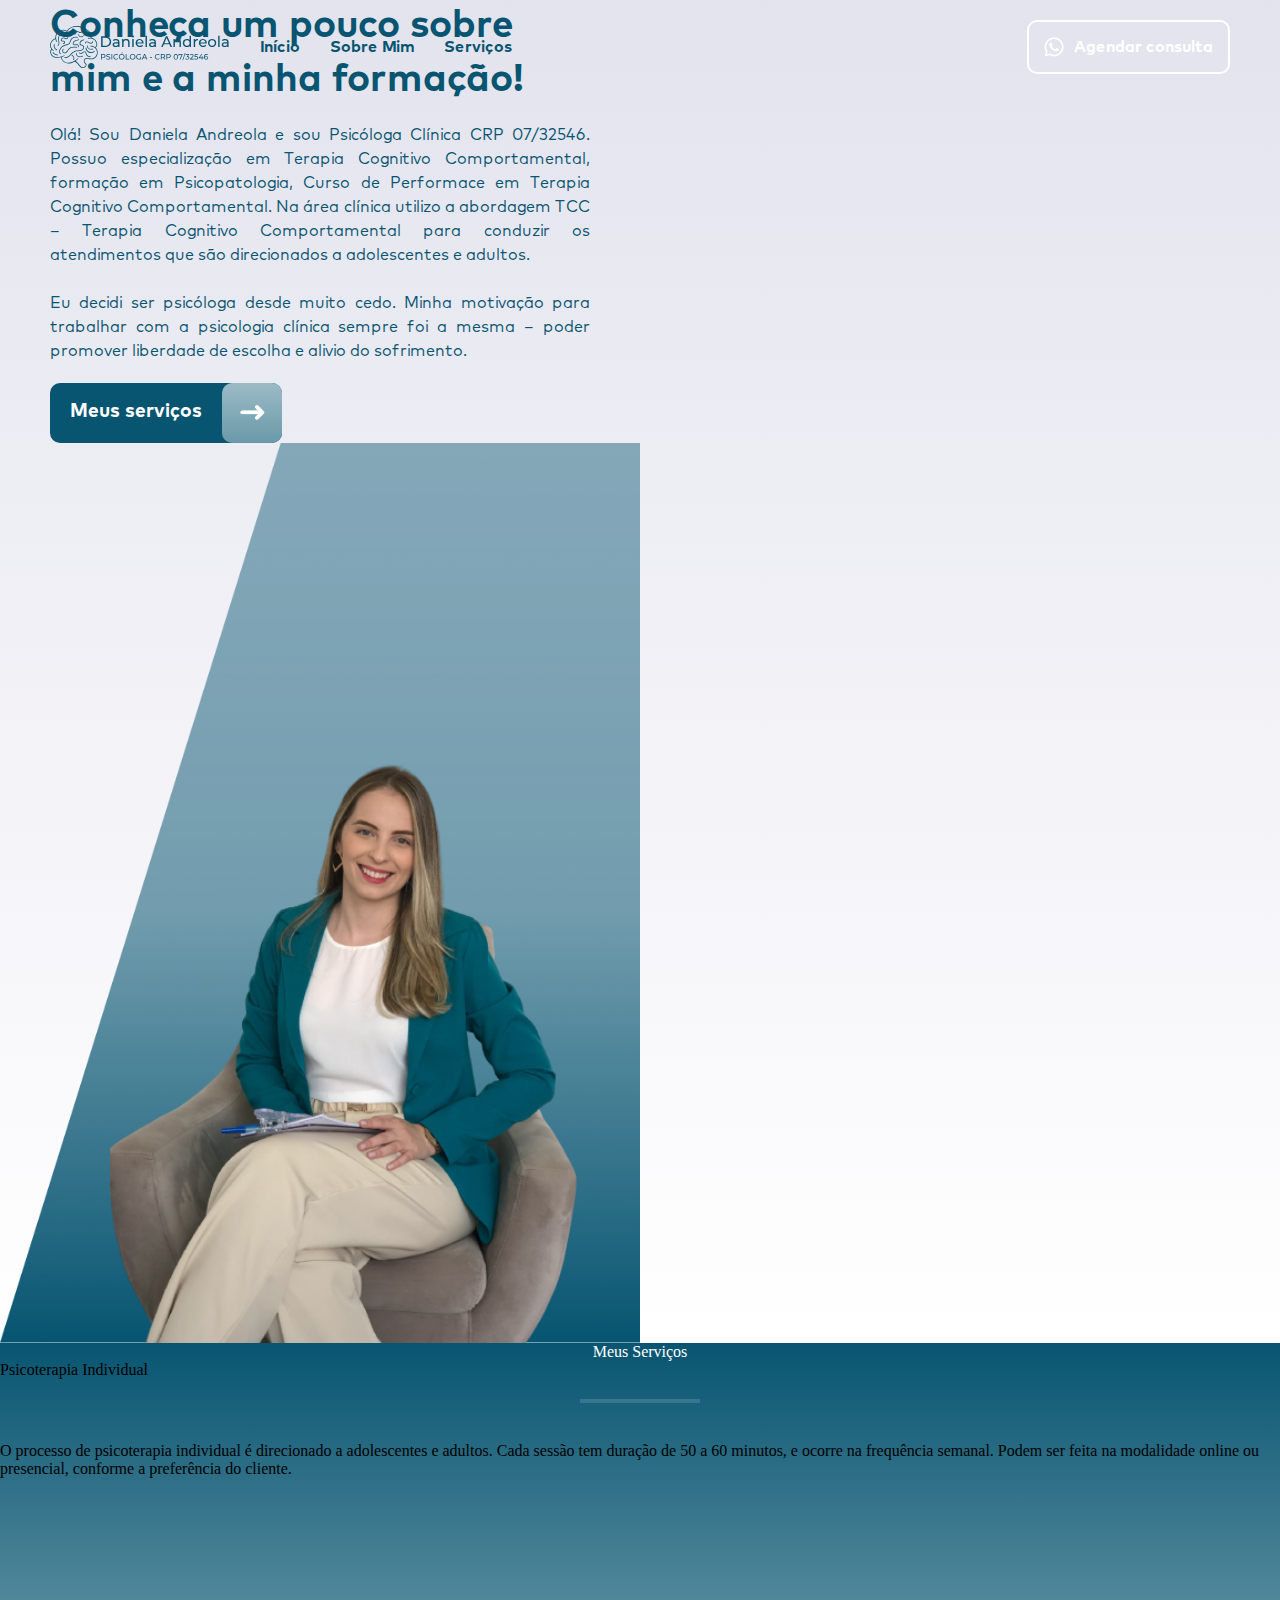
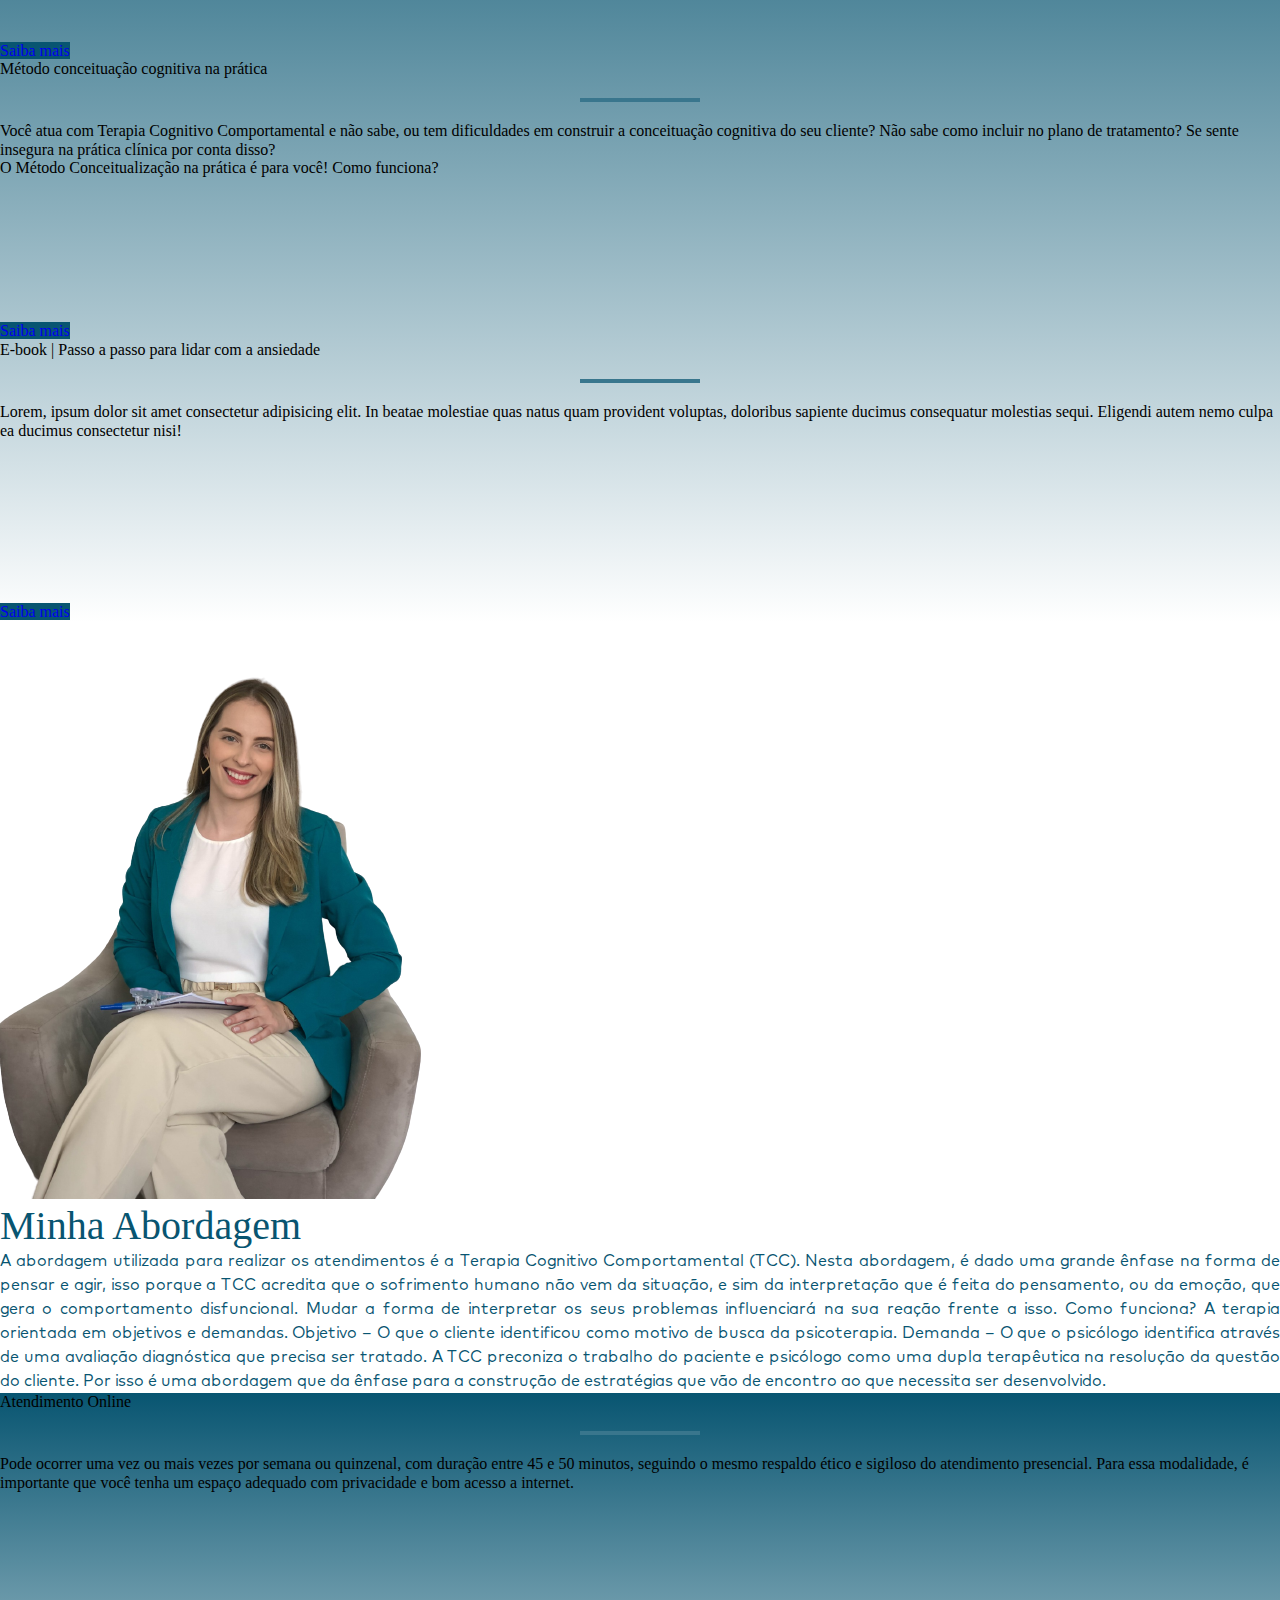
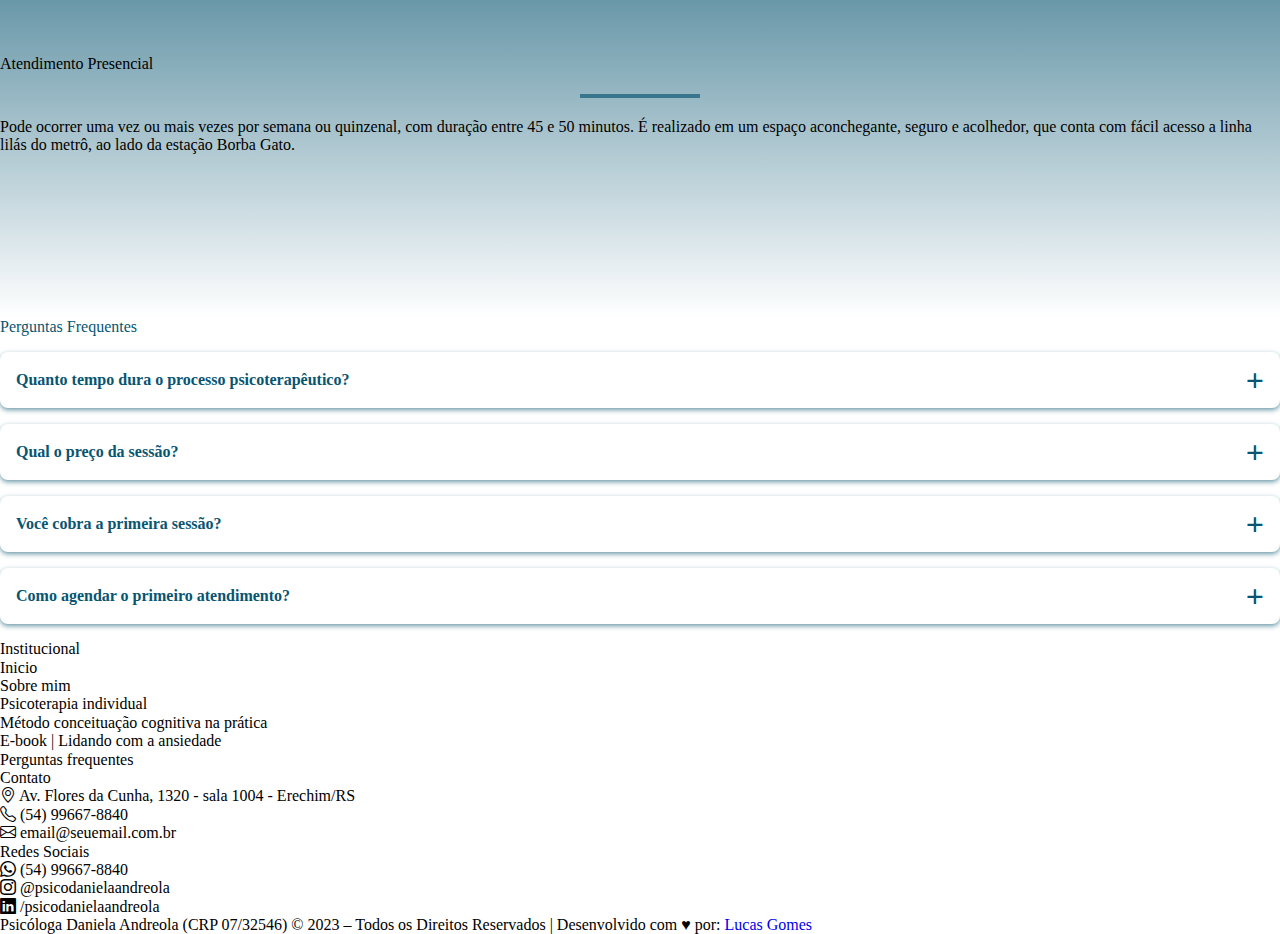
==== index.html @ 21381863 "feat: add rodape-info" ====
<!DOCTYPE html>
<html lang="pt-br">

<head>
  <meta charset="UTF-8" />
  <meta name="viewport" content="width=device-width, initial-scale=1.0" />

  <!-- Nome do seu site -->
  <title>Psicóloga | Daniela Andreola</title>
  <meta property="og:title" content="Psicóloga Daniela Andreola" />

  <!-- Descrição do seu site -->
  <meta name="description" content="Me chamo Daniela Andreola e sou Psicóloga Clínica CRP 07/32546. Tenho especialização em Terapia Cognitivo Comportamental Formação em Psicopatologia" />
  <meta itemprop="description" content="Me chamo Daniela Andreola e sou Psicóloga Clínica CRP 07/32546. Tenho especialização em Terapia Cognitivo Comportamental Formação em Psicopatologia" />
  <meta property="og:description" content="Me chamo Daniela Andreola e sou Psicóloga Clínica CRP 07/32546. Tenho especialização em Terapia Cognitivo Comportamental Formação em Psicopatologia" />

  <!-- Cor HEX do seu site -->
  <meta name="theme-color" content="#075475" />
  <meta name="msapplication-TileColor" content="#075475" />
  <meta name="msapplication-navbutton-color" content="#075475" />
  <meta name="apple-mobile-web-app-status-bar-style" content="#075475" />

  <meta name="apple-mobile-web-app-title" content="Daniela Andreola" />
  <meta name="application-name" content="Daniela Andreola" />
  <meta name="msapplication-config" content="./files/favicons/browserconfig.xml" />

  <!-- Nome do seu SITE -->
  <meta name="author" content="Daniela Andreola" />
  <meta itemprop="name" content="Daniela Andreola" />
  <meta name="article:author" content="Daniela Andreola" />
  <meta name="application-name" content="Daniela Andreola" />
  <meta property="og:site_name" content="Daniela Andreola" />
  <meta name="apple-mobile-web-app-title" content="Daniela Andreola" />

  <!-- Tamanho da imagem de compartilhamento do site -->
  <meta property="og:locale" content="pt_BR" />
  <meta property="og:image:type" content="image/png" />
  <meta property="og:image:width" content="1920" />
  <meta property="og:image:height" content="1080" />
  <meta property="og:type" content="website" />
  <meta property="og:card" content="summary_large_image" />

  <!-- URL do seu site -->
  <link rel="canonical" href="#" />
  <meta property="og:url" content="#" />

  <!-- Importação do CSS para a página ter estilo -->
  <link rel="stylesheet" href="https://cdn.jsdelivr.net/npm/bootstrap@4.1.3/dist/css/bootstrap.min.css" integrity="sha384-MCw98/SFnGE8fJT3GXwEOngsV7Zt27NXFoaoApmYm81iuXoPkFOJwJ8ERdknLPMO" crossorigin="anonymous" />
  <link href="./assets/css/index/index.css" rel="stylesheet" />

  <link rel="stylesheet" href="https://cdn.jsdelivr.net/npm/bootstrap-icons@1.10.5/font/bootstrap-icons.css">
</head>

<body>
  <div class="container-fluid">
    <!-- Cabeçalho da página -->
    <nav>
      <img src="./files/images/logo.svg" class="logo" />
      <div class="opcoes">
        <a href="#">Início</a>
        <a href="#">Sobre Mim</a>
        <a href="#">Serviços
          <ul class="submenu">
            <li>Psicoterapia Individual</li>
            <li>Método conceituação cognitiva na prática</li>
            <li>E-book | Passo a passo para lidar com a ansiedade</li>
          </ul>
        </a>

        <a class="whatsapp" id="abrirWhatsApp" href="#">
          <img src="./files/images/icone-whatsapp.png" alt="logo whatszap" />
          Agendar consulta
        </a>
      </div>
      <button class="menu" type="button">
        <span class="maior"></span>
        <span class="menor"></span>
      </button>
    </nav>

    <!-- Topo da página -->
    <header class="row">
      <div class="titulo">
        <h1>Conheça um pouco sobre mim e a minha formação!</h1>
        <p>
          Olá! Sou Daniela Andreola e sou Psicóloga Clínica CRP 07/32546.
          Possuo especialização em Terapia Cognitivo Comportamental, formação
          em Psicopatologia, Curso de Performace em Terapia Cognitivo
          Comportamental. Na área clínica utilizo a abordagem TCC – Terapia
          Cognitivo Comportamental para conduzir os atendimentos que são
          direcionados a adolescentes e adultos.
          <br />
          <br />
          Eu decidi ser psicóloga desde muito cedo. Minha motivação para
          trabalhar com a psicologia clínica sempre foi a mesma – poder
          promover liberdade de escolha e alivio do sofrimento.
        </p>
        <button>
          Meus serviços
          <span><img src="./files/images/icone-seta.png" /></span>
        </button>
      </div>
      <div class="imagem">
        <img src="./files/images/banner.png" class="daniela" />
      </div>
    </header>

    <div class="row services">
      <section class="container">
        <div>
          <h2 class="text-center title-services my-4">Meus Serviços</h2>
        </div>
        <div class="row">
          <div class="col-12 col-sm-6 col-lg-4 mb-2">
            <div class="card">
              <div class="card-body">
                <h5 class="card-title text-center">
                  Psicoterapia Individual
                </h5>
                <br />
                <p class="card-text">
                  O processo de psicoterapia individual é direcionado a
                  adolescentes e adultos. Cada sessão tem duração de 50 a 60
                  minutos, e ocorre na frequência semanal. Podem ser feita na
                  modalidade online ou presencial, conforme a preferência do
                  cliente.
                </p>
                <a href="#" class="btn btn-primary btn-service">Saiba mais</a>
              </div>
            </div>
          </div>
          <div class="col-12 col-sm-6 col-lg-4 mb-2">
            <div class="card">
              <div class="card-body">
                <h5 class="card-title text-center">
                  Método conceituação cognitiva na prática
                </h5>
                <p class="card-text">
                  Você atua com Terapia Cognitivo Comportamental e não sabe,
                  ou tem dificuldades em construir a conceituação cognitiva do
                  seu cliente? Não sabe como incluir no plano de tratamento?
                  Se sente insegura na prática clínica por conta disso? <br />
                  O Método Conceitualização na prática é para você! Como
                  funciona?
                </p>
                <a href="#" class="btn btn-primary btn-service">Saiba mais</a>
              </div>
            </div>
          </div>

          <div class="col-12 col-sm-6 col-lg-4 my-4">
            <div class="card">
              <div class="card-body">
                <h5 class="card-title text-center">
                  E-book | Passo a passo para lidar com a ansiedade
                </h5>
                <p class="card-text">
                  Lorem, ipsum dolor sit amet consectetur adipisicing elit. In
                  beatae molestiae quas natus quam provident voluptas,
                  doloribus sapiente ducimus consequatur molestias sequi.
                  Eligendi autem nemo culpa ea ducimus consectetur nisi!
                </p>
                <a href="#" class="btn btn-primary btn-service">Saiba mais</a>
              </div>
            </div>
          </div>
        </div>
      </section>
    </div>

    <div class="row bg-info abordagem">
      <section class="container">
        <div class="d-flex flex-wrap py-4">
          <div class="rounded-circle text-center bg-light col-lg-6 col-md-12 col-sm-12">
            <img style="max-width: 100%;" src="./files/images/banner.png" alt="Psicóloga Daniela Andreola">
          </div>

          <div class="col-lg-6 col-md-12 col-sm-12">
            <h2 class="title-abordagem my-4">Minha Abordagem</h2>
            <p>
              A abordagem utilizada para realizar os atendimentos é a Terapia
              Cognitivo Comportamental (TCC). Nesta abordagem, é dado uma grande
              ênfase na forma de pensar e agir, isso porque a TCC acredita que o
              sofrimento humano não vem da situação, e sim da interpretação que é
              feita do pensamento, ou da emoção, que gera o comportamento
              disfuncional. Mudar a forma de interpretar os seus problemas
              influenciará na sua reação frente a isso. Como funciona? A terapia
              orientada em objetivos e demandas. Objetivo – O que o cliente
              identificou como motivo de busca da psicoterapia. Demanda – O que o
              psicólogo identifica através de uma avaliação diagnóstica que
              precisa ser tratado. A TCC preconiza o trabalho do paciente e
              psicólogo como uma dupla terapêutica na resolução da questão do
              cliente. Por isso é uma abordagem que da ênfase para a construção de
              estratégias que vão de encontro ao que necessita ser desenvolvido.
            </p>
          </div>
        </div>
      </section>
    </div>

    <div class="row atendimento">
      <section class="container py-2">
        <div class="row">
          <div class="col-12 col-sm-6 col-lg-6 mb-2">
            <div class="card">
              <div class="card-body">
                <h5 class="card-title text-center">Atendimento Online</h5>
                <p class="card-text">
                  Pode ocorrer uma vez ou mais vezes por semana ou quinzenal,
                  com duração entre 45 e 50 minutos, seguindo o mesmo respaldo
                  ético e sigiloso do atendimento presencial. Para essa
                  modalidade, é importante que você tenha um espaço adequado
                  com privacidade e bom acesso a internet.
                </p>
              </div>
            </div>
          </div>
          <div class="col-12 col-sm-6 col-lg-6 mb-2">
            <div class="card">
              <div class="card-body">
                <h5 class="card-title text-center">Atendimento Presencial</h5>
                <p class="card-text">
                  Pode ocorrer uma vez ou mais vezes por semana ou quinzenal,
                  com duração entre 45 e 50 minutos. É realizado em um espaço
                  aconchegante, seguro e acolhedor, que conta com fácil acesso
                  a linha lilás do metrô, ao lado da estação Borba Gato.
                </p>
              </div>
            </div>
          </div>
        </div>
      </section>
    </div>

    <div class="row">
      <div class="container accordion">
        <h1 class="mb-4">Perguntas Frequentes</h1>
        <div class="accordion-item">
          <div class="accordion-item-header">
            Quanto tempo dura o processo psicoterapêutico?
          </div>
          <div class="accordion-item-body">
            <div class="accordion-item-body-content">
              Não é possível delimitar concretamente a duração da
              psicoterapia, pois depende de muitas variáveis. É importante
              visualizar esse momento enquanto uma aposta na melhora e na
              ressignificação de vivências que atualmente se apresentam
              enquanto um conflito emocional. No enquadre da Psicoterapia
              Breve, existe uma média de 12 há 15 sessões que podem ser
              estendidas para mais encontros conforme necessidade. E essa
              também pode ser direcionada para a psicoterapia convencional.
            </div>
          </div>
        </div>
        <div class="accordion-item">
          <div class="accordion-item-header">Qual o preço da sessão?</div>
          <div class="accordion-item-body">
            <div class="accordion-item-body-content">
              O preço da sessão é informado através do seu primeiro contato
              comigo. Preencha o formulário e entre em contato comigo para
              obter as informações iniciais.
            </div>
          </div>
        </div>
        <div class="accordion-item">
          <div class="accordion-item-header">
            Você cobra a primeira sessão?
          </div>
          <div class="accordion-item-body">
            <div class="accordion-item-body-content">
              Sim, pois nessa momento inicial, é importante oferecer escuta
              adequada sobre a queixa apresentada, bem como uma estratégia de
              acolhimento e continuidade do acompanhamento para o paciente. Ou
              seja, a primeira sessão é muito mais do que um momento para nos
              conhecermos, mas essencialmente para você também poder se ver
              nesse início de jornada. E tudo já começa aí!
            </div>
          </div>
        </div>
        <div class="accordion-item">
          <div class="accordion-item-header">
            Como agendar o primeiro atendimento?
          </div>
          <div class="accordion-item-body">
            <div class="accordion-item-body-content">
              Fico feliz em saber que você está tomando esse primeiro passo!
              Ele de fato não é simples, mas é fundamental para a melhoria da
              saúde mental e maior bem estar. Clique no botão “entrar em
              contato”, preencha o formulário e me envie por Whatsapp, assim
              te passarei todas as informações necessárias para o agendamento.
            </div>
          </div>
        </div>
      </div>
    </div>

    <div class="row rodape-info mt-4">
      <section class="container">
        <div class="d-flex flex-wrap py-4">
          <div class="col-lg-4">
            <h5 class="text-light">Institucional</h5>
            <ul>
              <li class="list-unstyled text-light">Inicio</li>
              <li class="list-unstyled text-light">Sobre mim</li>
              <li class="list-unstyled text-light">Psicoterapia individual</li>
              <li class="list-unstyled text-light">Método conceituação cognitiva na prática</li>
              <li class="list-unstyled text-light">E-book | Lidando com a ansiedade</li>
              <li class="list-unstyled text-light">Perguntas frequentes</li>
            </ul>
          </div>
          <div class=" col-lg-4">
            <h5 class="text-light">Contato</h5>
            <ul>
              <li class="list-unstyled text-light mb-2"><i class="bi bi-geo-alt"></i> Av. Flores da Cunha, 1320 - sala 1004 - Erechim/RS
              </li>
              <li class="list-unstyled text-light mb-2"><i class="bi bi-telephone"></i> (54) 99667-8840</li>
              <li class="list-unstyled text-light mb-2"><i class="bi bi-envelope"></i> email@seuemail.com.br</li>
            </ul>
          </div>
          <div class=" col-lg-4">
            <h5 class="text-light">Redes Sociais</h5>
            <ul>
              <li class="list-unstyled text-light mb-2"><i class="bi bi-whatsapp"></i> (54) 99667-8840</li>
              <li class="list-unstyled text-light mb-2"><i class="bi bi-instagram"></i> @psicodanielaandreola</li>
              <li class="list-unstyled text-light mb-2"><i class="bi bi-linkedin"></i> /psicodanielaandreola</li>

            </ul>
          </div>
        </div>
      </section>
    </div>

    <footer class="row footer pt-3">
      <section class="container">
        <p class="font-weight-bold text-center text-info">
          Psicóloga Daniela Andreola (CRP 07/32546) © 2023 – Todos os
          Direitos Reservados | Desenvolvido com ♥ por:
          <a class="text-info" href="htts://lucasgomess.com.br">Lucas Gomes</a>
        </p>
      </section>
    </footer>
  </div>
  <!-- Importação do JAVASCRIPT -->
  <script src="./assets/js/global/global.js"></script>
  <script src="./assets/js/faq.js"></script>
  <script src="./assets/js/whats.js"></script>
  <script src="./assets/js/index/nav.js"></script>
  <script src="https://code.jquery.com/jquery-3.3.1.slim.min.js" integrity="sha384-q8i/X+965DzO0rT7abK41JStQIAqVgRVzpbzo5smXKp4YfRvH+8abtTE1Pi6jizo" crossorigin="anonymous"></script>
  <script src="https://cdn.jsdelivr.net/npm/popper.js@1.14.3/dist/umd/popper.min.js" integrity="sha384-ZMP7rVo3mIykV+2+9J3UJ46jBk0WLaUAdn689aCwoqbBJiSnjAK/l8WvCWPIPm49" crossorigin="anonymous"></script>
  <script src="https://cdn.jsdelivr.net/npm/bootstrap@4.1.3/dist/js/bootstrap.min.js" integrity="sha384-ChfqqxuZUCnJSK3+MXmPNIyE6ZbWh2IMqE241rYiqJxyMiZ6OW/JmZQ5stwEULTy" crossorigin="anonymous"></script>
</body>

</html>
---- assets/css/index/index.css ----
/* index */

@import "../global/global.css";

/* Partials */

@import "./partials/nav.css";
@import "./partials/header.css";
@import "./partials/services.css";
@import "./partials/abordagem.css";
@import "./partials/atendimento.css";
@import "./partials/faq.css";
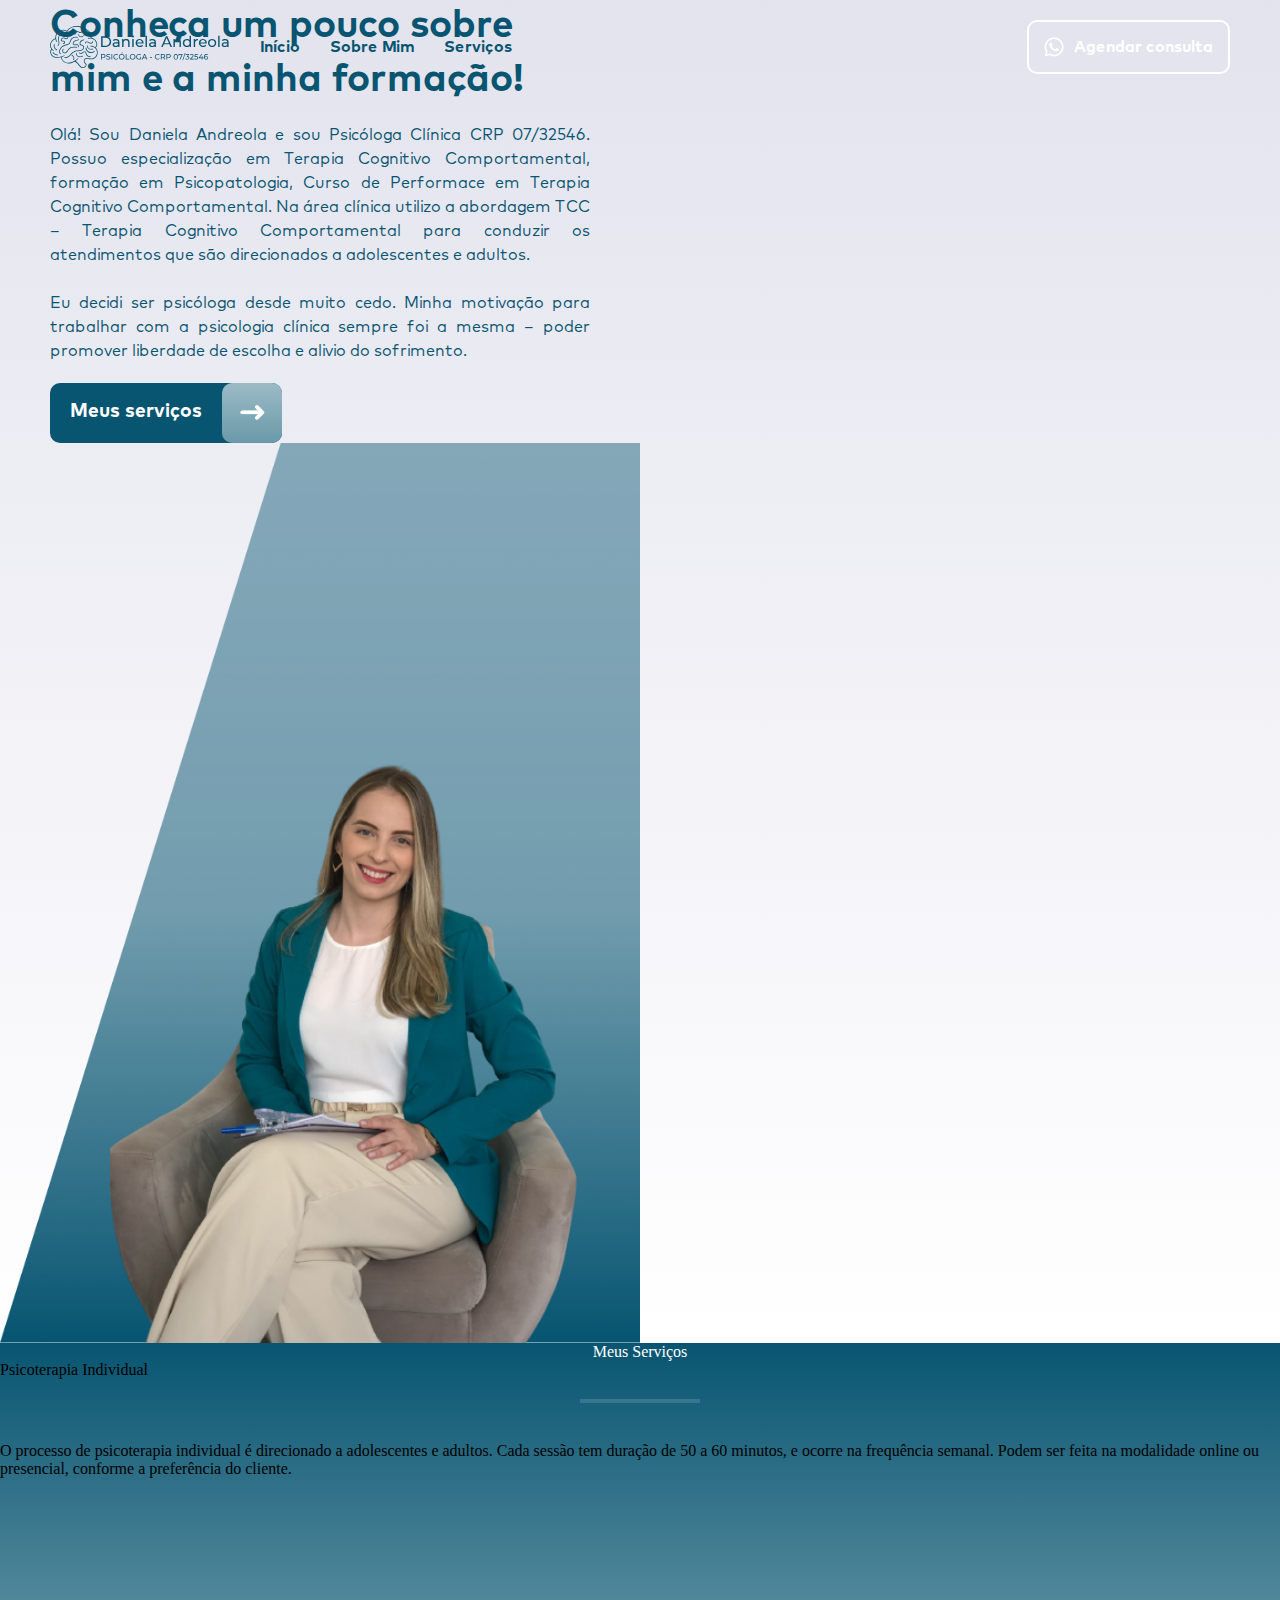
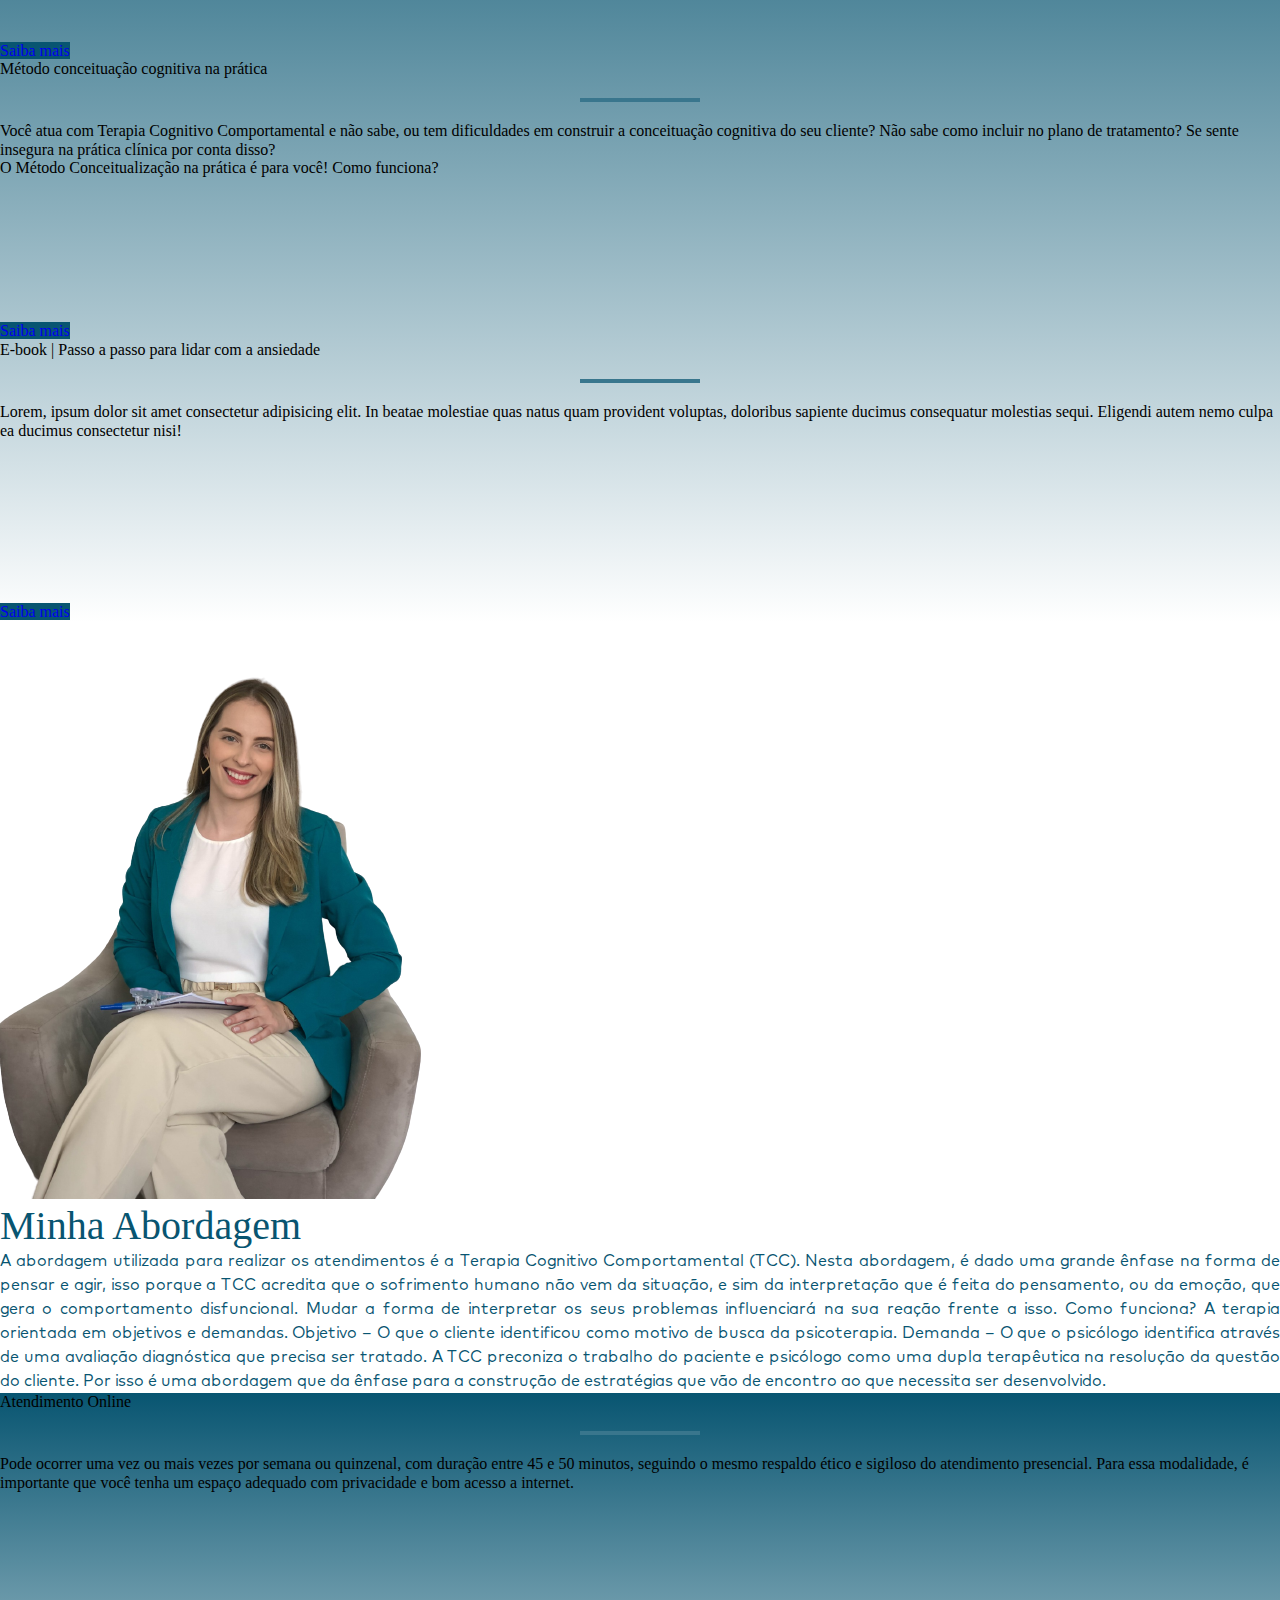
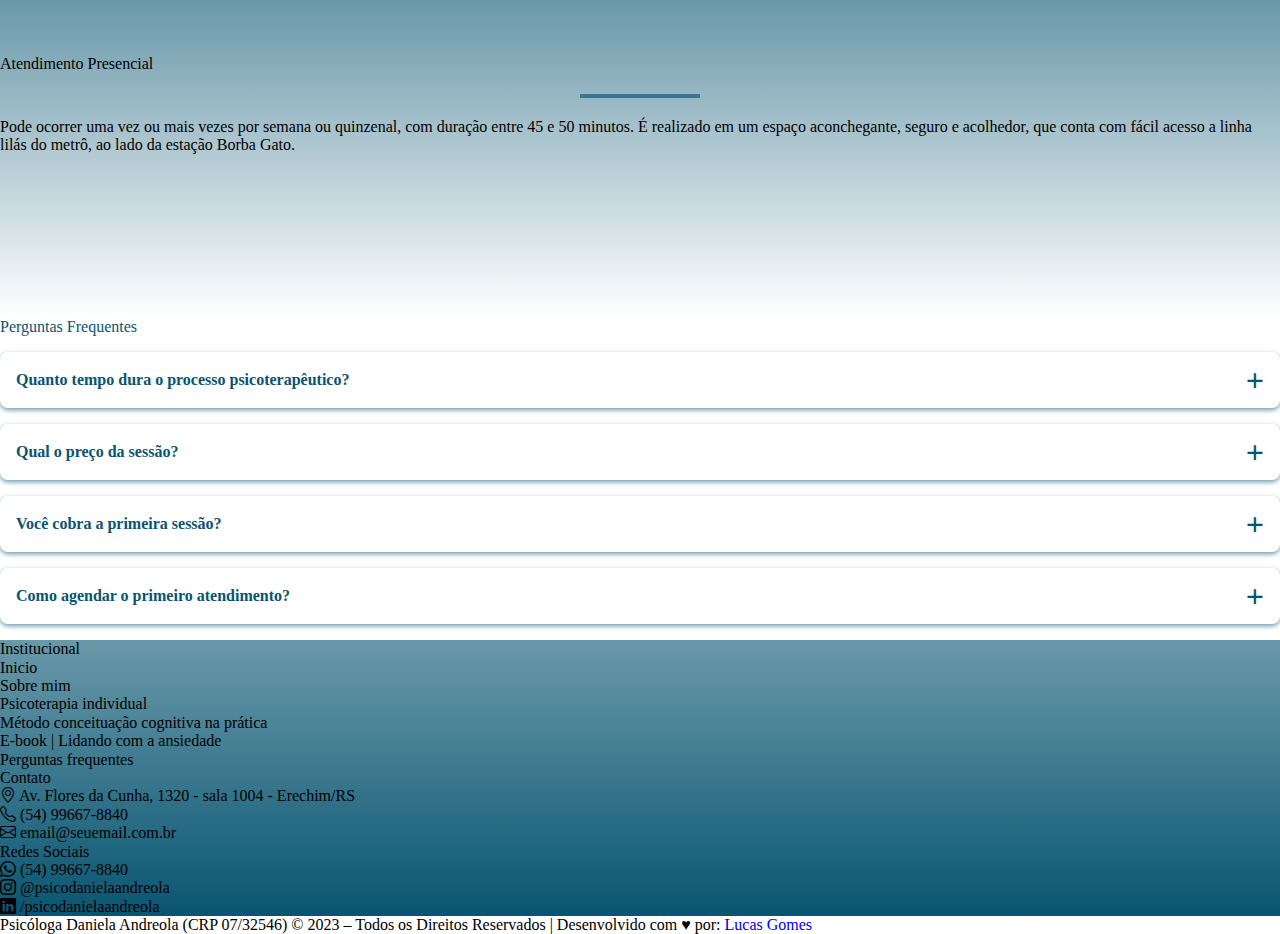
==== commit 310abdae: "refactor: corrige card" ====
--- a/index.html
+++ b/index.html
@@ -148,7 +148,7 @@
             </div>
           </div>
 
-          <div class="col-12 col-sm-6 col-lg-4 my-4">
+          <div class="col-12 col-sm-6 col-lg-4 mb-2">
             <div class="card">
               <div class="card-body">
                 <h5 class="card-title text-center">
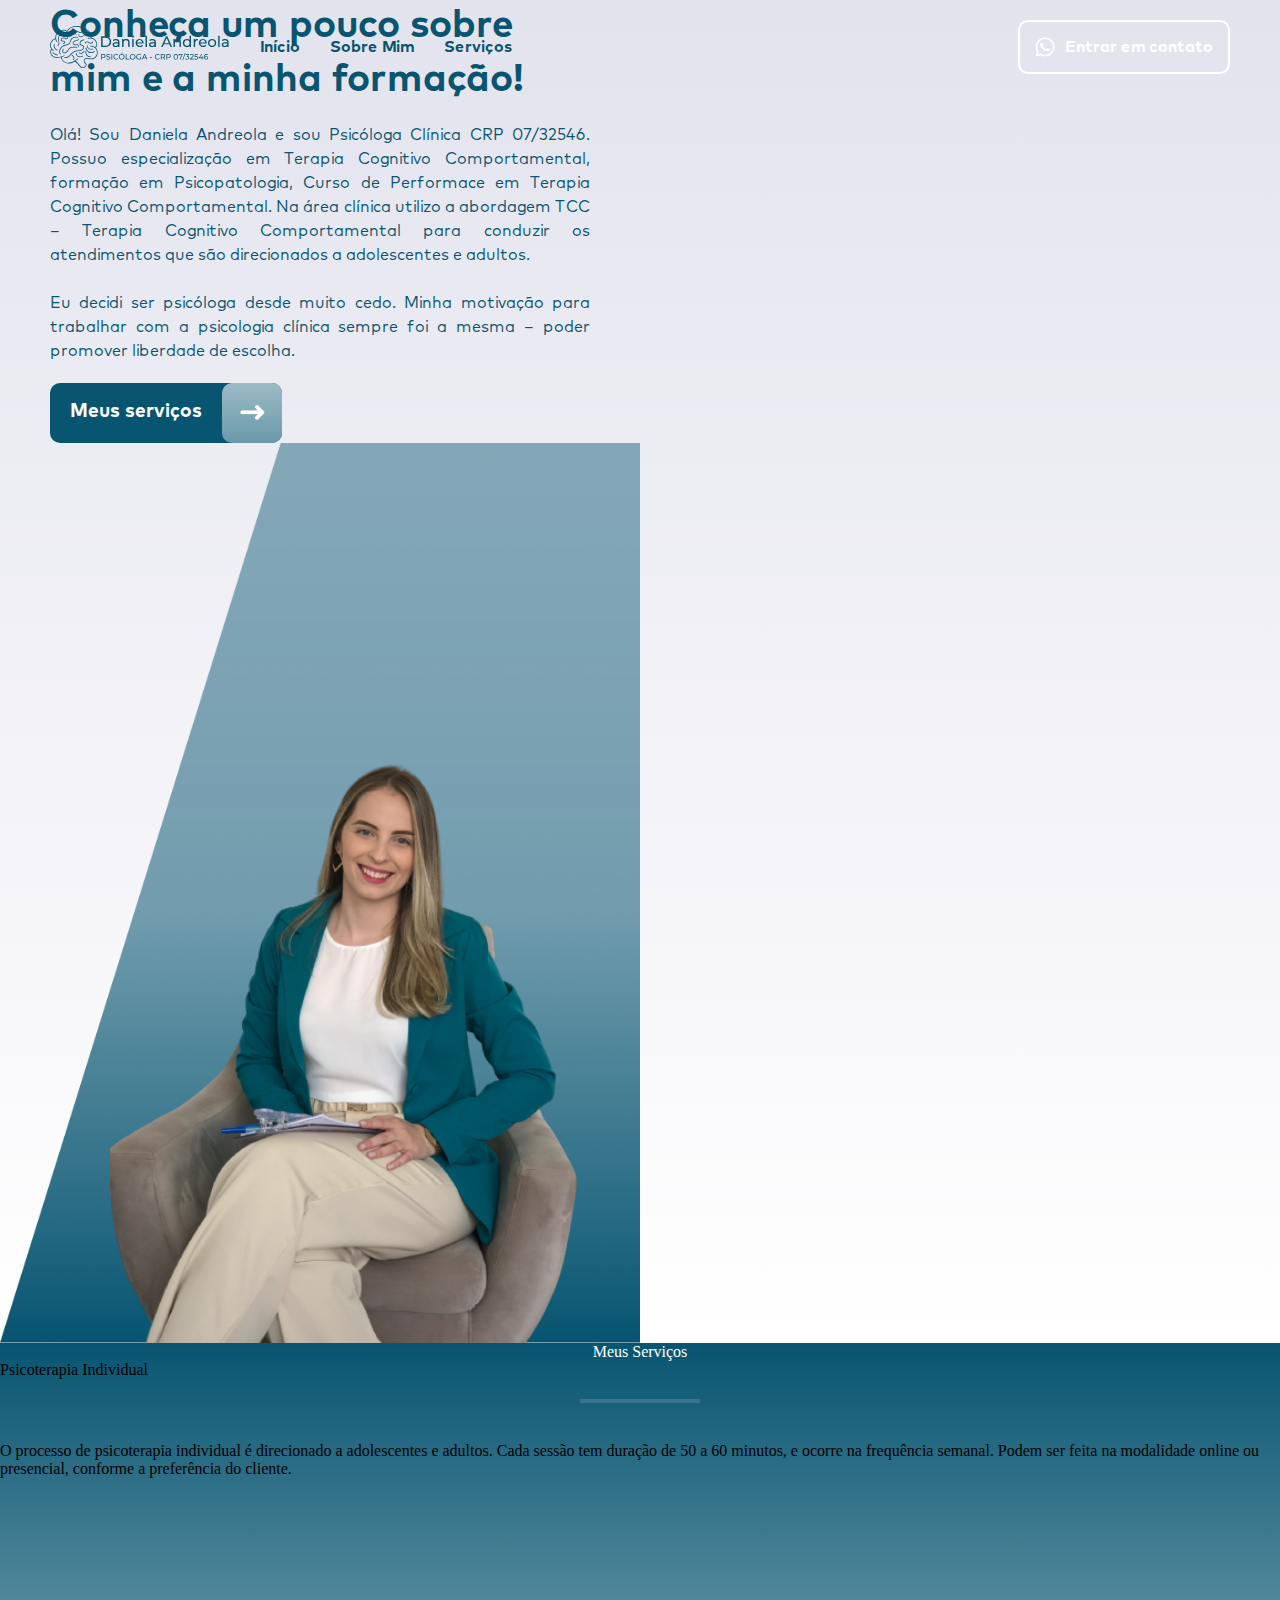
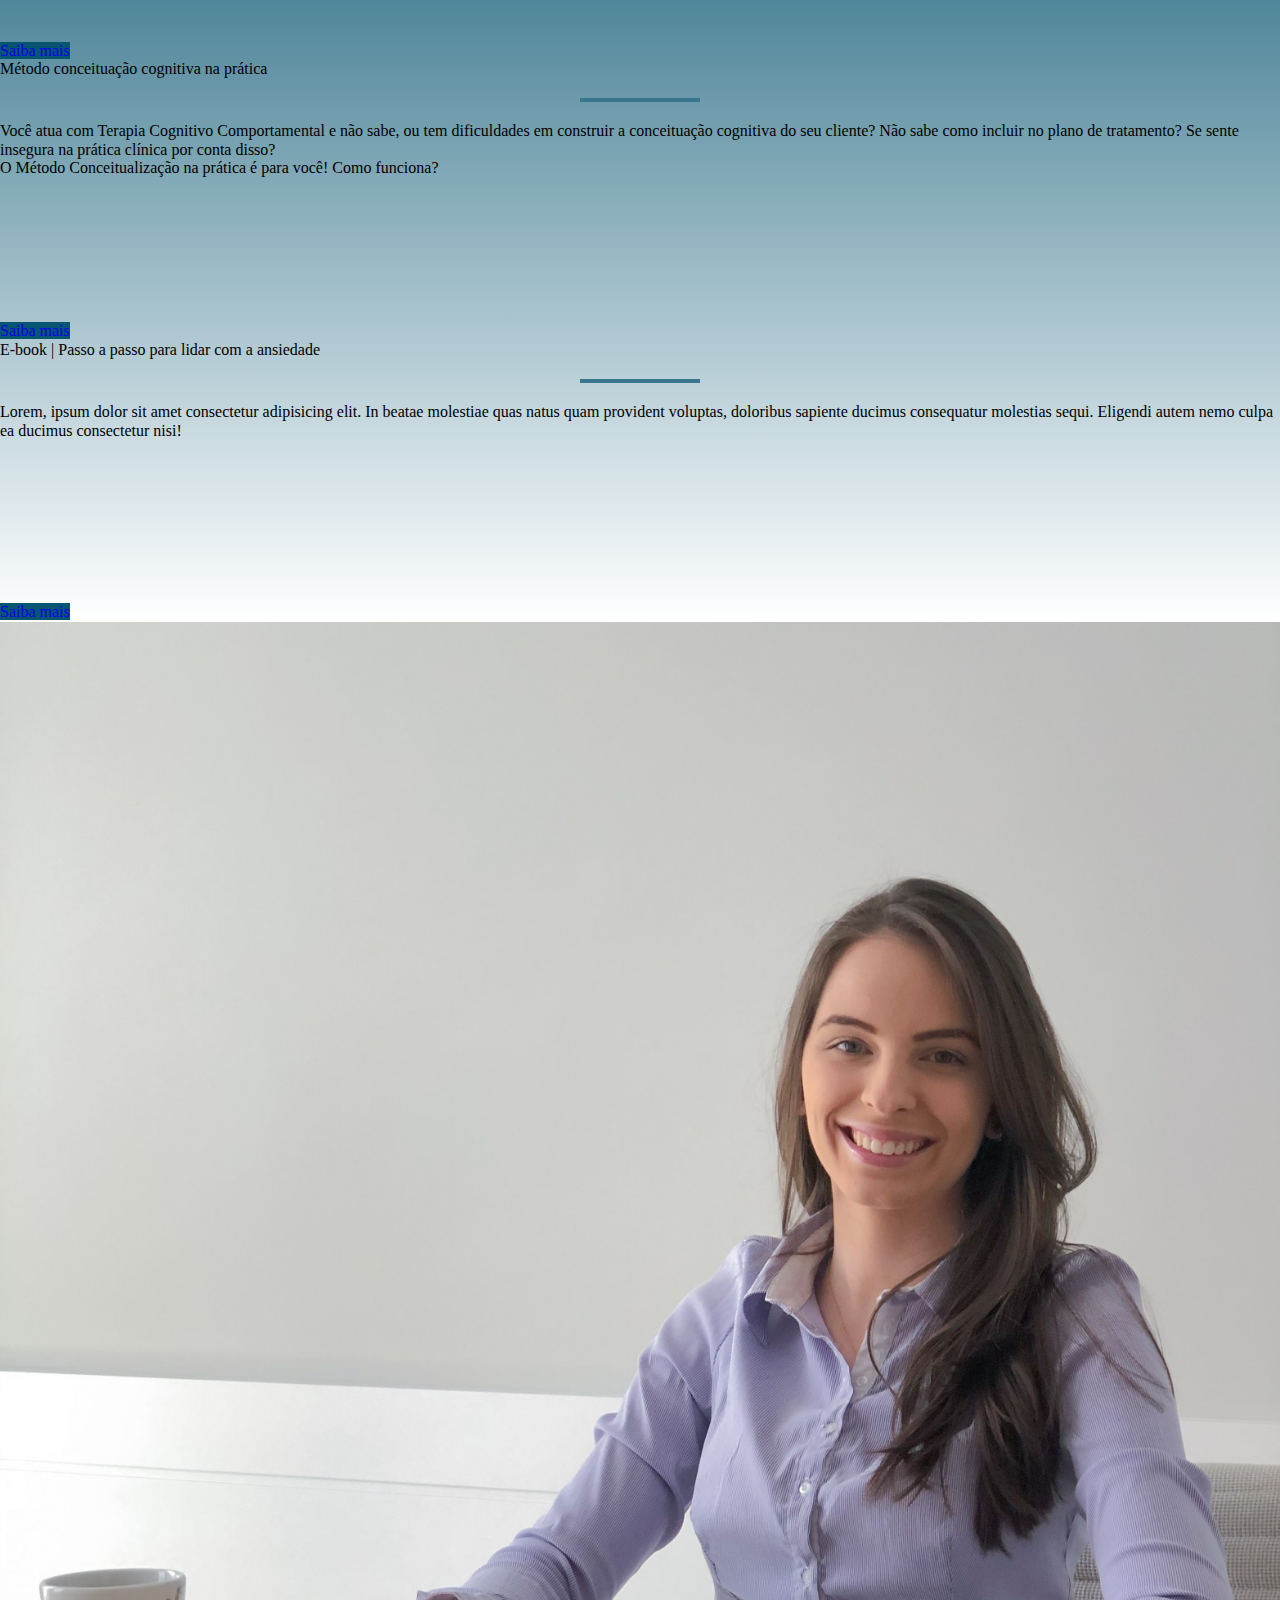
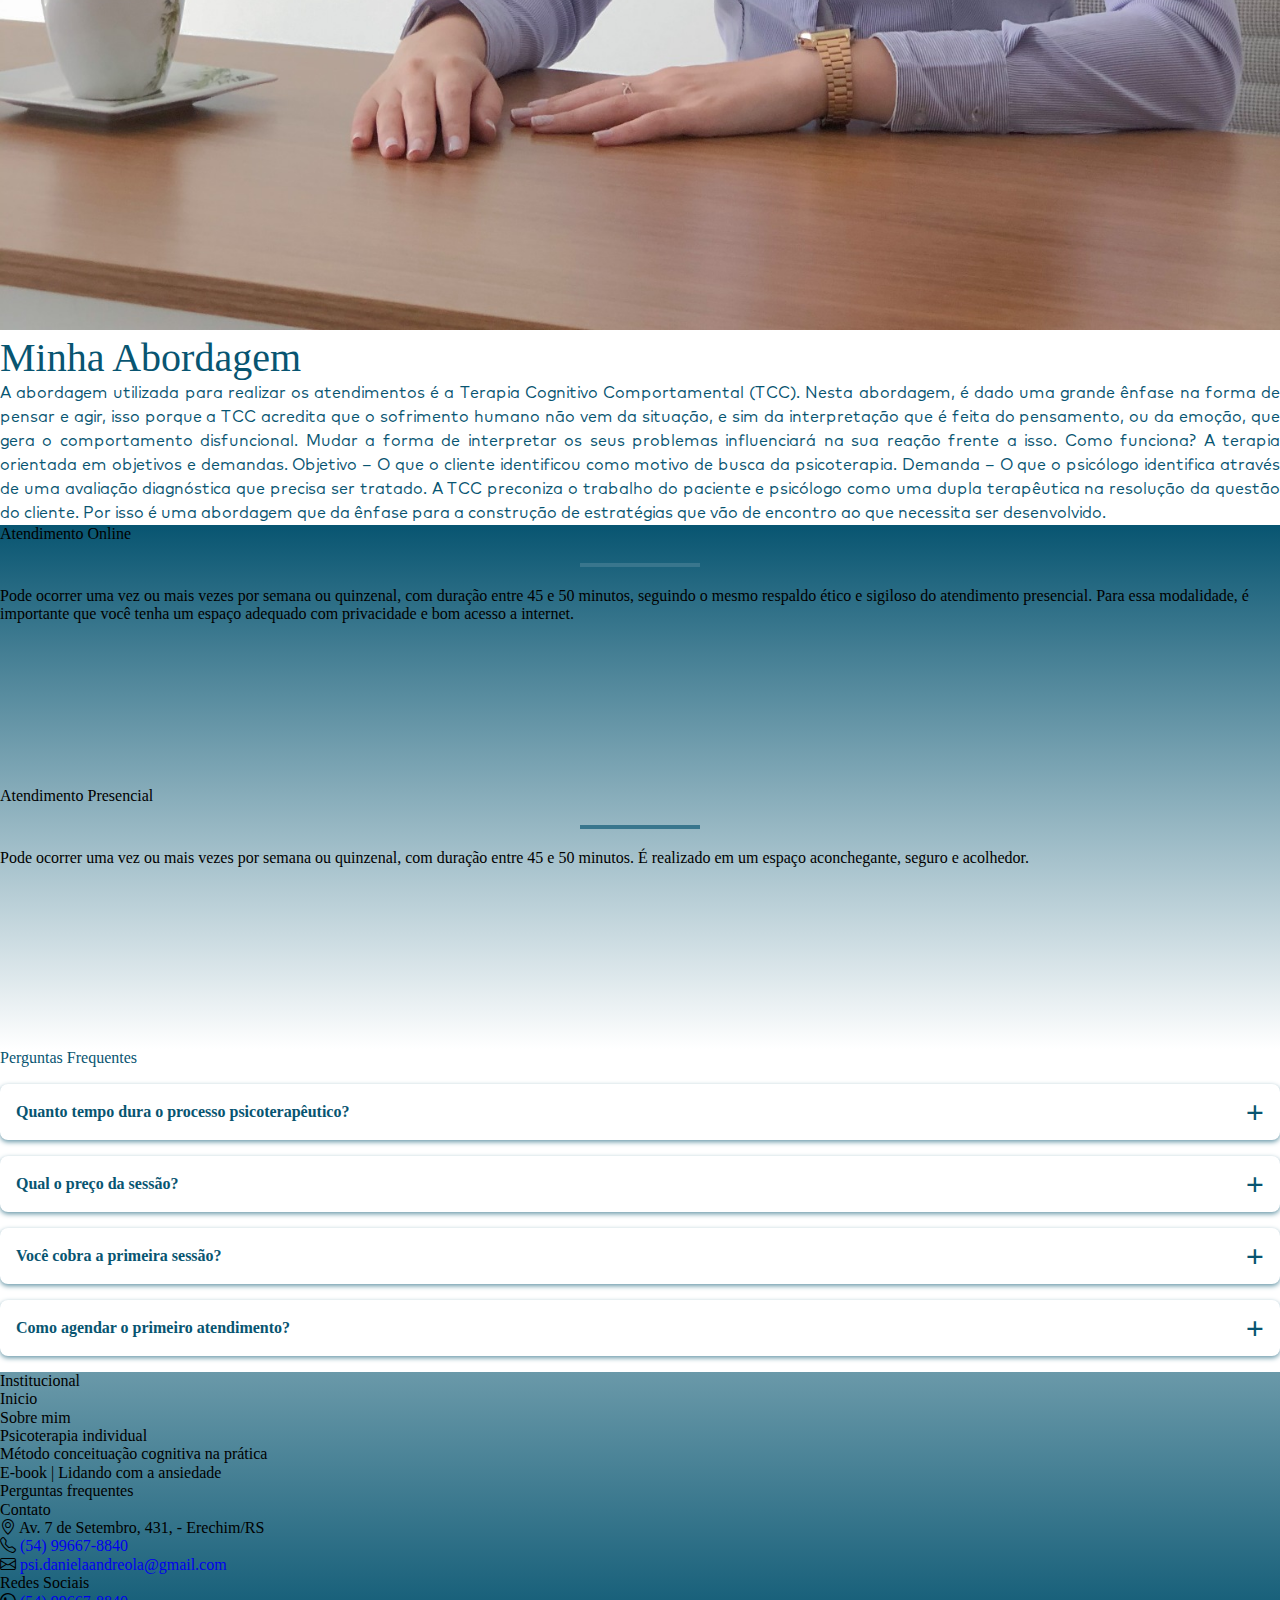
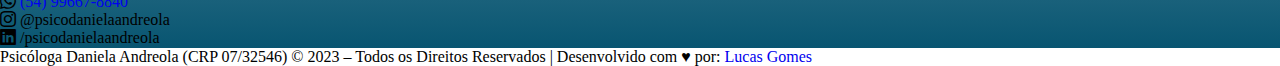
==== commit 900d6bc4: "refactor: ajustes" ====
--- a/index.html
+++ b/index.html
@@ -58,18 +58,18 @@
       <img src="./files/images/logo.svg" class="logo" />
       <div class="opcoes">
         <a href="#">Início</a>
-        <a href="#">Sobre Mim</a>
-        <a href="#">Serviços
+        <a href="#about">Sobre Mim</a>
+        <a class="link" href="#services">Serviços
           <ul class="submenu">
-            <li>Psicoterapia Individual</li>
-            <li>Método conceituação cognitiva na prática</li>
-            <li>E-book | Passo a passo para lidar com a ansiedade</li>
+            <li><a href="psicoterapia.html">Psicoterapia Individual</a></li>
+            <li><a href="conceituacao-cognitiva-na-pratica.html">Método conceituação cognitiva na prática</a></li>
+            <li><a href="#">E-book | Passo a passo para lidar com a ansiedade</a></li>
           </ul>
         </a>
 
         <a class="whatsapp" id="abrirWhatsApp" href="#">
-          <img src="./files/images/icone-whatsapp.png" alt="logo whatszap" />
-          Agendar consulta
+          <img src="./files/images/icone-whatsapp.png" alt="logo whatsapp" />
+          Entrar em contato
         </a>
       </div>
       <button class="menu" type="button">
@@ -80,7 +80,7 @@
 
     <!-- Topo da página -->
     <header class="row">
-      <div class="titulo">
+      <div id="about" class="titulo">
         <h1>Conheça um pouco sobre mim e a minha formação!</h1>
         <p>
           Olá! Sou Daniela Andreola e sou Psicóloga Clínica CRP 07/32546.
@@ -93,7 +93,7 @@
           <br />
           Eu decidi ser psicóloga desde muito cedo. Minha motivação para
           trabalhar com a psicologia clínica sempre foi a mesma – poder
-          promover liberdade de escolha e alivio do sofrimento.
+          promover liberdade de escolha.
         </p>
         <button>
           Meus serviços
@@ -105,7 +105,7 @@
       </div>
     </header>
 
-    <div class="row services">
+    <div id="services" class="row services">
       <section class="container">
         <div>
           <h2 class="text-center title-services my-4">Meus Serviços</h2>
@@ -172,7 +172,7 @@
       <section class="container">
         <div class="d-flex flex-wrap py-4">
           <div class="rounded-circle text-center bg-light col-lg-6 col-md-12 col-sm-12">
-            <img style="max-width: 100%;" src="./files/images/banner.png" alt="Psicóloga Daniela Andreola">
+            <img style="max-width: 100%;" class="rounded-circle" src="./files/images/abordagem.jpg" alt="Psicóloga Daniela Andreola">
           </div>
 
           <div class="col-lg-6 col-md-12 col-sm-12">
@@ -199,7 +199,7 @@
     </div>
 
     <div class="row atendimento">
-      <section class="container py-2">
+      <section class="container">
         <div class="row">
           <div class="col-12 col-sm-6 col-lg-6 mb-2">
             <div class="card">
@@ -222,8 +222,7 @@
                 <p class="card-text">
                   Pode ocorrer uma vez ou mais vezes por semana ou quinzenal,
                   com duração entre 45 e 50 minutos. É realizado em um espaço
-                  aconchegante, seguro e acolhedor, que conta com fácil acesso
-                  a linha lilás do metrô, ao lado da estação Borba Gato.
+                  aconchegante, seguro e acolhedor.
                 </p>
               </div>
             </div>
@@ -241,14 +240,8 @@
           </div>
           <div class="accordion-item-body">
             <div class="accordion-item-body-content">
-              Não é possível delimitar concretamente a duração da
-              psicoterapia, pois depende de muitas variáveis. É importante
-              visualizar esse momento enquanto uma aposta na melhora e na
-              ressignificação de vivências que atualmente se apresentam
-              enquanto um conflito emocional. No enquadre da Psicoterapia
-              Breve, existe uma média de 12 há 15 sessões que podem ser
-              estendidas para mais encontros conforme necessidade. E essa
-              também pode ser direcionada para a psicoterapia convencional.
+              No inicio do processo as sessões ocorrem uma vez na semana e tem duração de 50 a 60 minutos.
+              O tempo de duração do tratamento vai depender do objetivo do paciente (motivo que o levou buscar a terapia), e da demanda ( o que esta por trás da queixa -(diagnóstico, funcionamento, ou até mesmo algo mais pontual). Essas informações contribuirão para o plano de tratamento individualizado, que será feito em etapas.
             </div>
           </div>
         </div>
@@ -256,9 +249,7 @@
           <div class="accordion-item-header">Qual o preço da sessão?</div>
           <div class="accordion-item-body">
             <div class="accordion-item-body-content">
-              O preço da sessão é informado através do seu primeiro contato
-              comigo. Preencha o formulário e entre em contato comigo para
-              obter as informações iniciais.
+              O Conselho Federal de Psicologia proíbe a divulgação de valores quanto ao serviço de psicoterapia. Caso você tenha interesse no meu trabalho, peço que me chame via Whatsapp que irei lhe passar todas as informações, inclusive a questão de valores e demais dúvidas que possa haver.
             </div>
           </div>
         </div>
@@ -268,12 +259,8 @@
           </div>
           <div class="accordion-item-body">
             <div class="accordion-item-body-content">
-              Sim, pois nessa momento inicial, é importante oferecer escuta
-              adequada sobre a queixa apresentada, bem como uma estratégia de
-              acolhimento e continuidade do acompanhamento para o paciente. Ou
-              seja, a primeira sessão é muito mais do que um momento para nos
-              conhecermos, mas essencialmente para você também poder se ver
-              nesse início de jornada. E tudo já começa aí!
+              A primeira sessão é o momento de nos conhecermos e saber se vamos trabalhar juntos. Neste atendimento vamos conversar sobre o motivo que lhe levou a pensar em buscar a psicoterapia. A partir disso, irei avaliar se a sua demanda está de acordo com o que me disponho a atender e me aperfeiçoar. Caso esteja, e você também avalie que deseja trabalhar comigo, o valor da sessão é cobrado, assim como as demais sessões posteriores.
+              Caso eu entenda que a sua demanda não está dentro do que eu trabalho, ou que, você avalie que a psicoterapia com a Terapia Cognitivo Comportamental, não é para você, realizo o encaminhamento necessário e não cobro o atendimento, pois não iremos trabalhar juntas (os).
             </div>
           </div>
         </div>
@@ -283,11 +270,7 @@
           </div>
           <div class="accordion-item-body">
             <div class="accordion-item-body-content">
-              Fico feliz em saber que você está tomando esse primeiro passo!
-              Ele de fato não é simples, mas é fundamental para a melhoria da
-              saúde mental e maior bem estar. Clique no botão “entrar em
-              contato”, preencha o formulário e me envie por Whatsapp, assim
-              te passarei todas as informações necessárias para o agendamento.
+              Clique no botão “entrar em contato”, localizado no topo da página. Você será direcionado ao Whatsapp, assim te passarei todas as informações necessárias para esclarecer as suas dúvidas quanto aos serviços e agendamentos.
             </div>
           </div>
         </div>
@@ -311,16 +294,18 @@
           <div class=" col-lg-4">
             <h5 class="text-light">Contato</h5>
             <ul>
-              <li class="list-unstyled text-light mb-2"><i class="bi bi-geo-alt"></i> Av. Flores da Cunha, 1320 - sala 1004 - Erechim/RS
+              <li class="list-unstyled text-light mb-2"><i class="bi bi-geo-alt"></i> Av. 7 de Setembro, 431, - Erechim/RS
               </li>
-              <li class="list-unstyled text-light mb-2"><i class="bi bi-telephone"></i> (54) 99667-8840</li>
-              <li class="list-unstyled text-light mb-2"><i class="bi bi-envelope"></i> email@seuemail.com.br</li>
+              <li class="list-unstyled text-light mb-2"><i class="bi bi-telephone"></i> <a class="text-light" href="tel:+5554996678840">(54) 99667-8840</a></li>
+              <li class="list-unstyled text-light mb-2"><i class="bi bi-envelope"></i> <a class="text-light" href="mailto:psi.danielaandreola@gmail.com">psi.danielaandreola@gmail.com</a></li>
             </ul>
           </div>
           <div class=" col-lg-4">
             <h5 class="text-light">Redes Sociais</h5>
             <ul>
-              <li class="list-unstyled text-light mb-2"><i class="bi bi-whatsapp"></i> (54) 99667-8840</li>
+              <li class="list-unstyled text-light mb-2"><i class="bi bi-whatsapp"></i> <a class="text-light" id="abrirWhatsApp2" href="#">
+                  (54) 99667-8840
+                </a>
               <li class="list-unstyled text-light mb-2"><i class="bi bi-instagram"></i> @psicodanielaandreola</li>
               <li class="list-unstyled text-light mb-2"><i class="bi bi-linkedin"></i> /psicodanielaandreola</li>
 
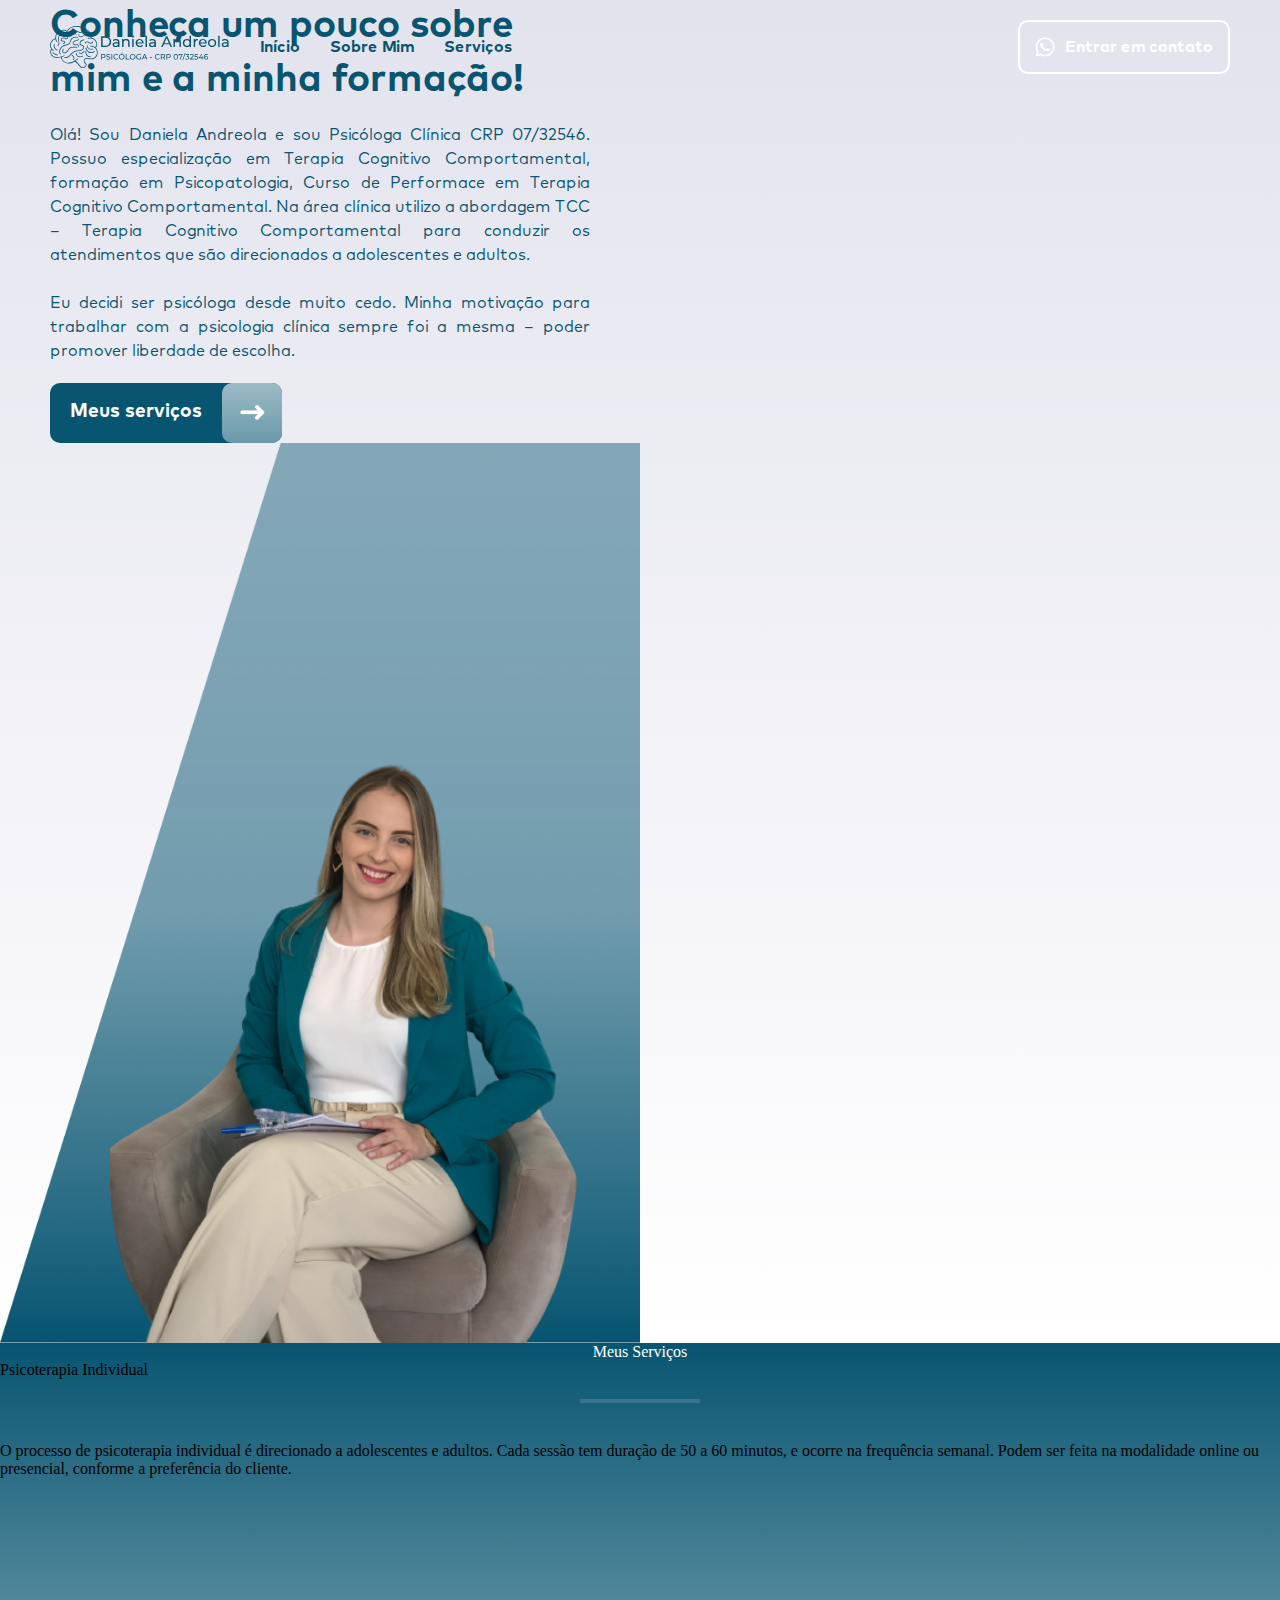
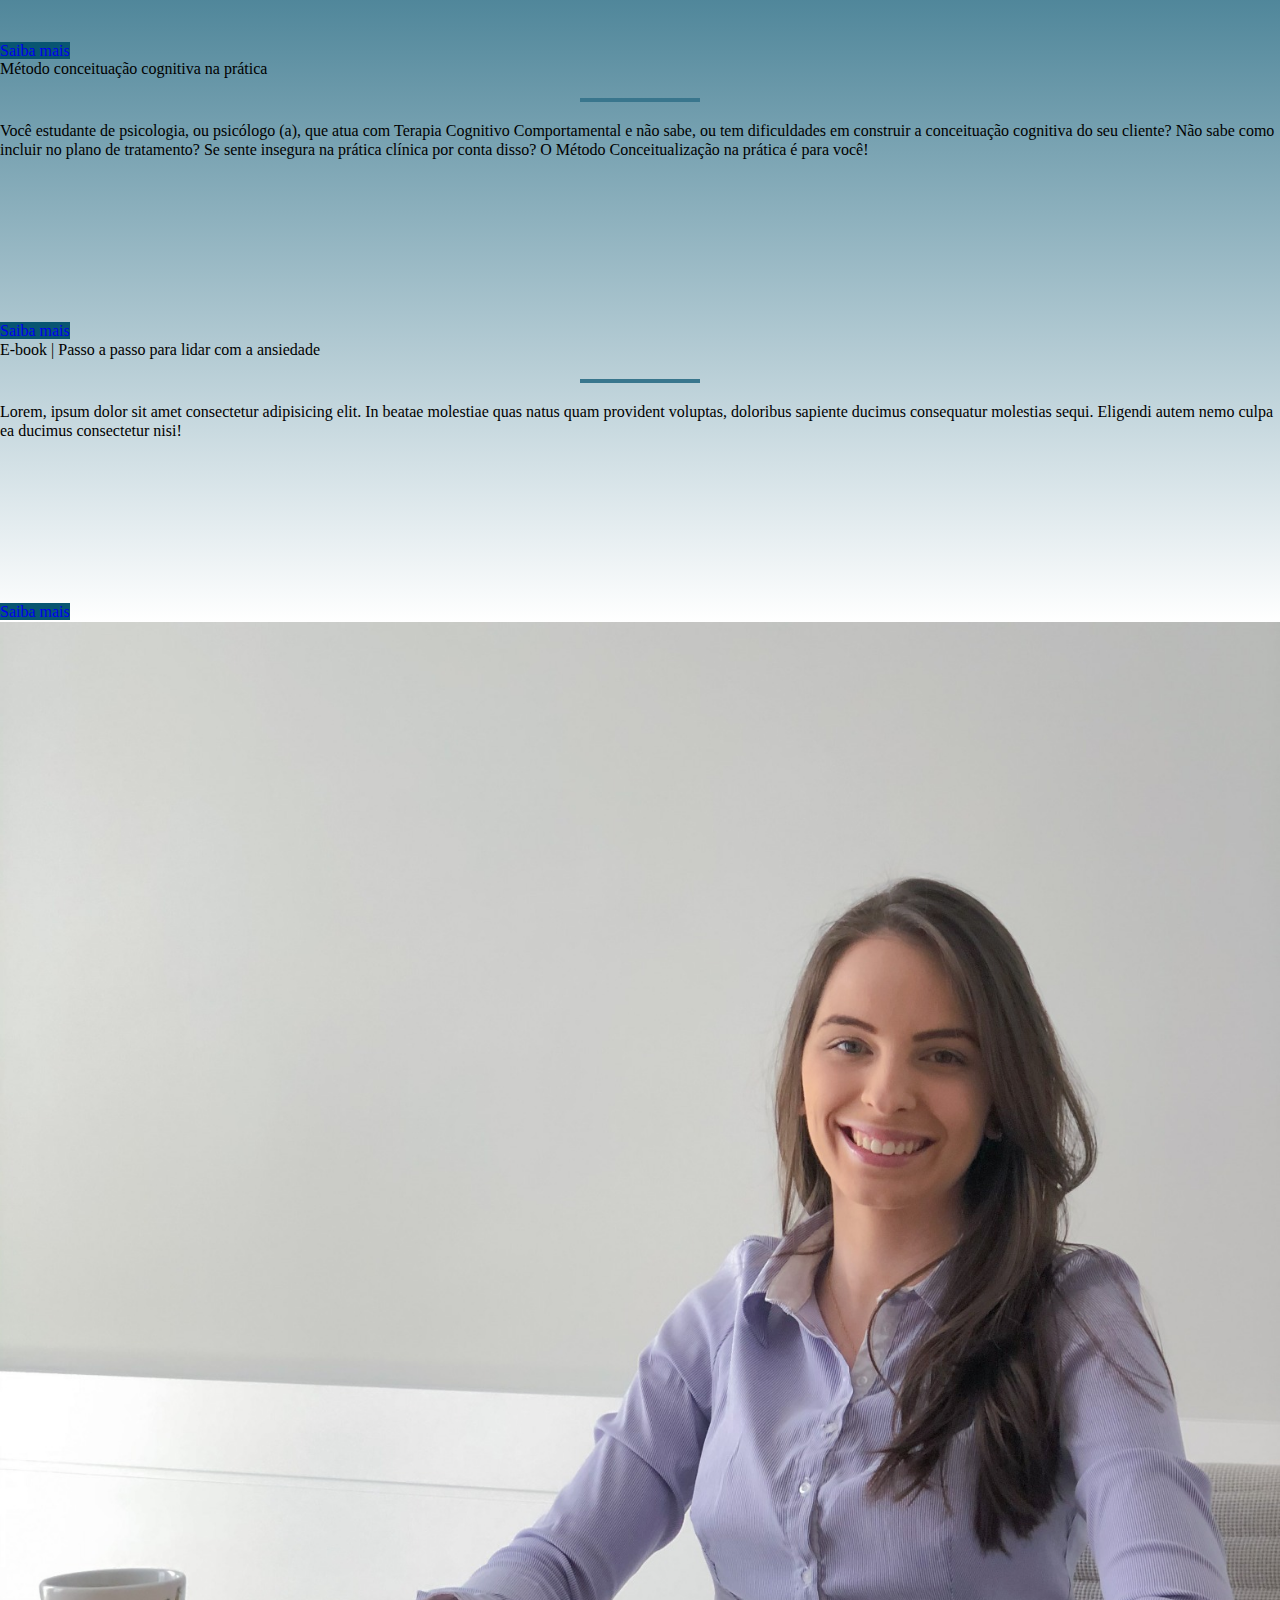
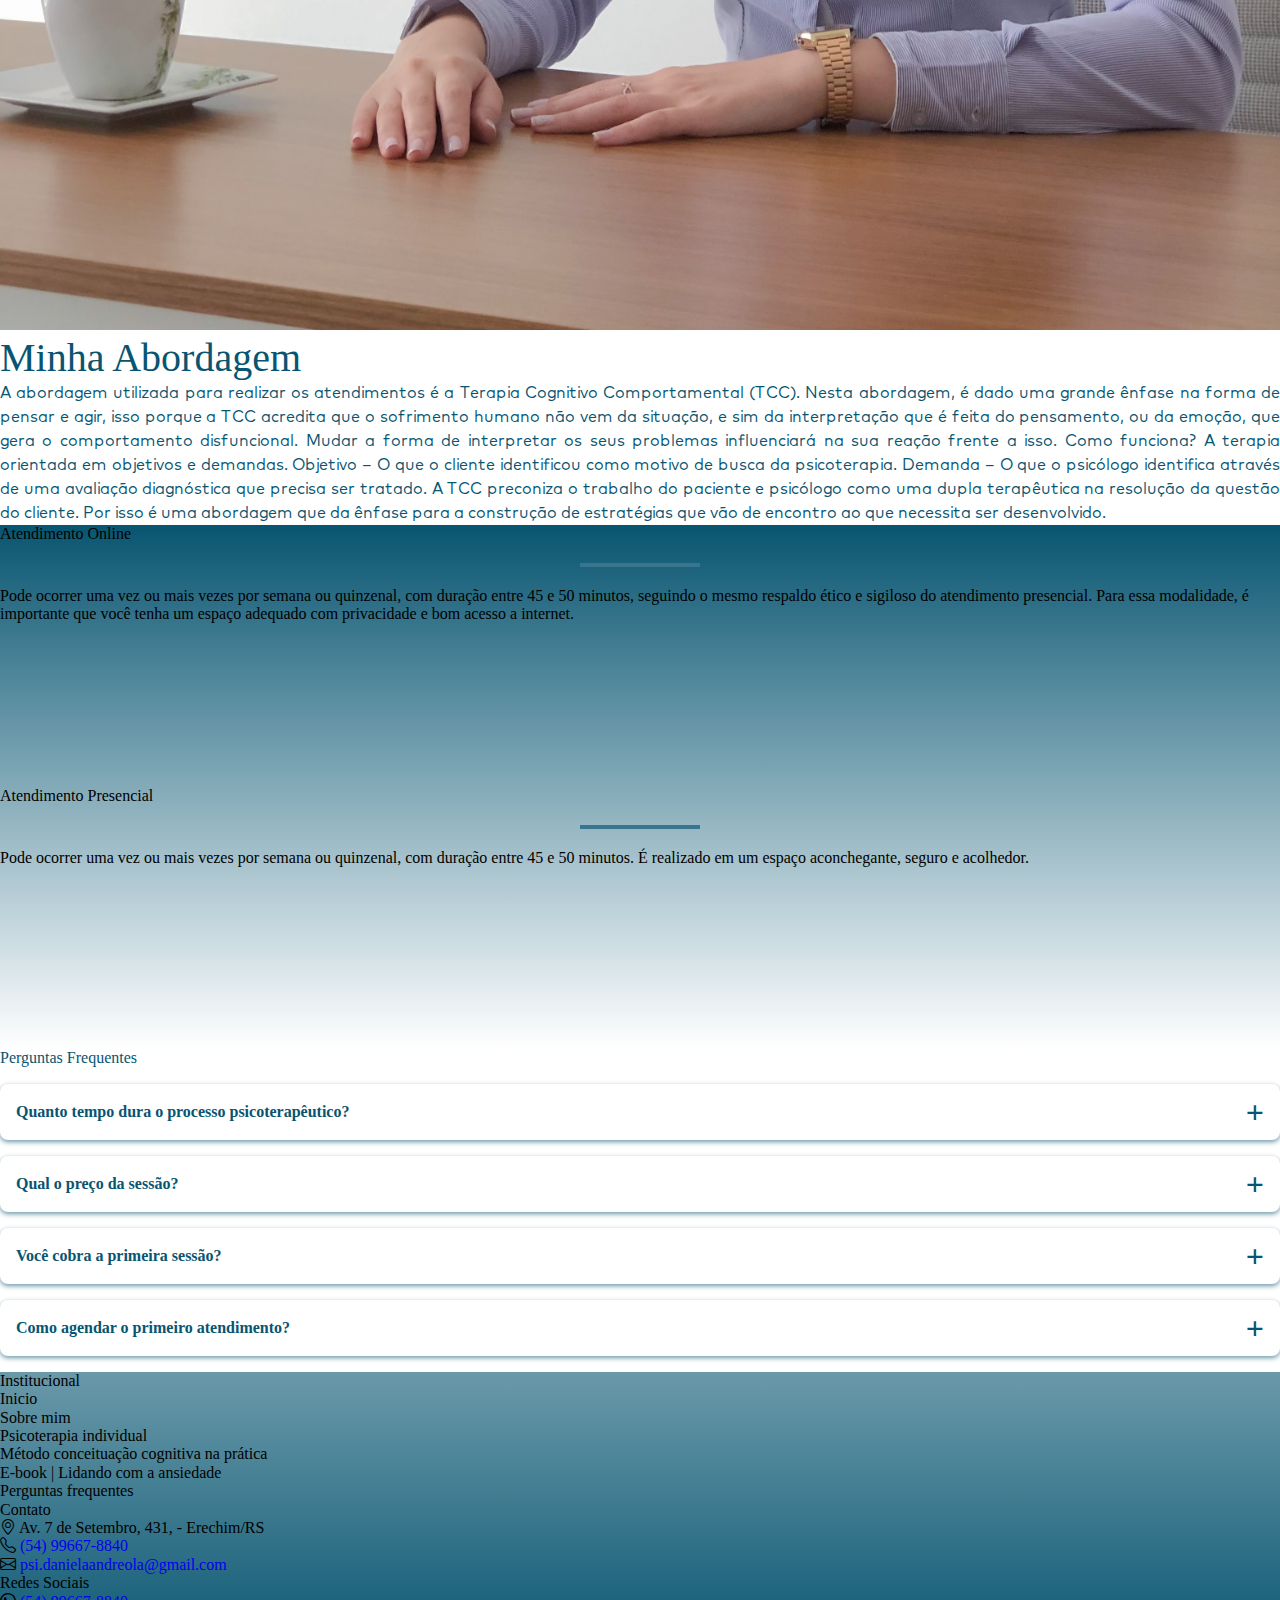
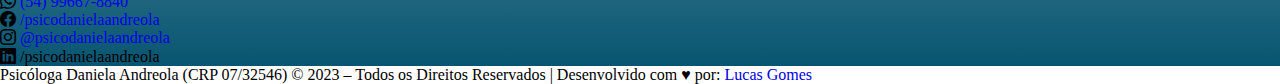
==== commit 9f09333a: "refactor: correções nos links do rodape" ====
--- a/index.html
+++ b/index.html
@@ -1,338 +1,467 @@
 <!DOCTYPE html>
 <html lang="pt-br">
-
-<head>
-  <meta charset="UTF-8" />
-  <meta name="viewport" content="width=device-width, initial-scale=1.0" />
-
-  <!-- Nome do seu site -->
-  <title>Psicóloga | Daniela Andreola</title>
-  <meta property="og:title" content="Psicóloga Daniela Andreola" />
-
-  <!-- Descrição do seu site -->
-  <meta name="description" content="Me chamo Daniela Andreola e sou Psicóloga Clínica CRP 07/32546. Tenho especialização em Terapia Cognitivo Comportamental Formação em Psicopatologia" />
-  <meta itemprop="description" content="Me chamo Daniela Andreola e sou Psicóloga Clínica CRP 07/32546. Tenho especialização em Terapia Cognitivo Comportamental Formação em Psicopatologia" />
-  <meta property="og:description" content="Me chamo Daniela Andreola e sou Psicóloga Clínica CRP 07/32546. Tenho especialização em Terapia Cognitivo Comportamental Formação em Psicopatologia" />
-
-  <!-- Cor HEX do seu site -->
-  <meta name="theme-color" content="#075475" />
-  <meta name="msapplication-TileColor" content="#075475" />
-  <meta name="msapplication-navbutton-color" content="#075475" />
-  <meta name="apple-mobile-web-app-status-bar-style" content="#075475" />
-
-  <meta name="apple-mobile-web-app-title" content="Daniela Andreola" />
-  <meta name="application-name" content="Daniela Andreola" />
-  <meta name="msapplication-config" content="./files/favicons/browserconfig.xml" />
-
-  <!-- Nome do seu SITE -->
-  <meta name="author" content="Daniela Andreola" />
-  <meta itemprop="name" content="Daniela Andreola" />
-  <meta name="article:author" content="Daniela Andreola" />
-  <meta name="application-name" content="Daniela Andreola" />
-  <meta property="og:site_name" content="Daniela Andreola" />
-  <meta name="apple-mobile-web-app-title" content="Daniela Andreola" />
-
-  <!-- Tamanho da imagem de compartilhamento do site -->
-  <meta property="og:locale" content="pt_BR" />
-  <meta property="og:image:type" content="image/png" />
-  <meta property="og:image:width" content="1920" />
-  <meta property="og:image:height" content="1080" />
-  <meta property="og:type" content="website" />
-  <meta property="og:card" content="summary_large_image" />
-
-  <!-- URL do seu site -->
-  <link rel="canonical" href="#" />
-  <meta property="og:url" content="#" />
-
-  <!-- Importação do CSS para a página ter estilo -->
-  <link rel="stylesheet" href="https://cdn.jsdelivr.net/npm/bootstrap@4.1.3/dist/css/bootstrap.min.css" integrity="sha384-MCw98/SFnGE8fJT3GXwEOngsV7Zt27NXFoaoApmYm81iuXoPkFOJwJ8ERdknLPMO" crossorigin="anonymous" />
-  <link href="./assets/css/index/index.css" rel="stylesheet" />
-
-  <link rel="stylesheet" href="https://cdn.jsdelivr.net/npm/bootstrap-icons@1.10.5/font/bootstrap-icons.css">
-</head>
-
-<body>
-  <div class="container-fluid">
-    <!-- Cabeçalho da página -->
-    <nav>
-      <img src="./files/images/logo.svg" class="logo" />
-      <div class="opcoes">
-        <a href="#">Início</a>
-        <a href="#about">Sobre Mim</a>
-        <a class="link" href="#services">Serviços
-          <ul class="submenu">
-            <li><a href="psicoterapia.html">Psicoterapia Individual</a></li>
-            <li><a href="conceituacao-cognitiva-na-pratica.html">Método conceituação cognitiva na prática</a></li>
-            <li><a href="#">E-book | Passo a passo para lidar com a ansiedade</a></li>
-          </ul>
-        </a>
-
-        <a class="whatsapp" id="abrirWhatsApp" href="#">
-          <img src="./files/images/icone-whatsapp.png" alt="logo whatsapp" />
-          Entrar em contato
-        </a>
+  <head>
+    <meta charset="UTF-8" />
+    <meta name="viewport" content="width=device-width, initial-scale=1.0" />
+
+    <!-- Nome do seu site -->
+    <title>Psicóloga | Daniela Andreola</title>
+    <meta property="og:title" content="Psicóloga Daniela Andreola" />
+
+    <!-- Descrição do seu site -->
+    <meta
+      name="description"
+      content="Me chamo Daniela Andreola e sou Psicóloga Clínica CRP 07/32546. Tenho especialização em Terapia Cognitivo Comportamental Formação em Psicopatologia"
+    />
+    <meta
+      itemprop="description"
+      content="Me chamo Daniela Andreola e sou Psicóloga Clínica CRP 07/32546. Tenho especialização em Terapia Cognitivo Comportamental Formação em Psicopatologia"
+    />
+    <meta
+      property="og:description"
+      content="Me chamo Daniela Andreola e sou Psicóloga Clínica CRP 07/32546. Tenho especialização em Terapia Cognitivo Comportamental Formação em Psicopatologia"
+    />
+
+    <!-- Cor HEX do seu site -->
+    <meta name="theme-color" content="#075475" />
+    <meta name="msapplication-TileColor" content="#075475" />
+    <meta name="msapplication-navbutton-color" content="#075475" />
+    <meta name="apple-mobile-web-app-status-bar-style" content="#075475" />
+
+    <meta name="apple-mobile-web-app-title" content="Daniela Andreola" />
+    <meta name="application-name" content="Daniela Andreola" />
+    <meta
+      name="msapplication-config"
+      content="./files/favicons/browserconfig.xml"
+    />
+
+    <!-- Nome do seu SITE -->
+    <meta name="author" content="Daniela Andreola" />
+    <meta itemprop="name" content="Daniela Andreola" />
+    <meta name="article:author" content="Daniela Andreola" />
+    <meta name="application-name" content="Daniela Andreola" />
+    <meta property="og:site_name" content="Daniela Andreola" />
+    <meta name="apple-mobile-web-app-title" content="Daniela Andreola" />
+
+    <!-- Tamanho da imagem de compartilhamento do site -->
+    <meta property="og:locale" content="pt_BR" />
+    <meta property="og:image:type" content="image/png" />
+    <meta property="og:image:width" content="1920" />
+    <meta property="og:image:height" content="1080" />
+    <meta property="og:type" content="website" />
+    <meta property="og:card" content="summary_large_image" />
+
+    <!-- URL do seu site -->
+    <link rel="canonical" href="#" />
+    <meta property="og:url" content="#" />
+
+    <!-- Importação do CSS para a página ter estilo -->
+    <link
+      rel="stylesheet"
+      href="https://cdn.jsdelivr.net/npm/bootstrap@4.1.3/dist/css/bootstrap.min.css"
+      integrity="sha384-MCw98/SFnGE8fJT3GXwEOngsV7Zt27NXFoaoApmYm81iuXoPkFOJwJ8ERdknLPMO"
+      crossorigin="anonymous"
+    />
+    <link href="./assets/css/index/index.css" rel="stylesheet" />
+
+    <link
+      rel="stylesheet"
+      href="https://cdn.jsdelivr.net/npm/bootstrap-icons@1.10.5/font/bootstrap-icons.css"
+    />
+  </head>
+
+  <body>
+    <div class="container-fluid">
+      <!-- Cabeçalho da página -->
+      <nav>
+        <img src="./files/images/logo.svg" class="logo" />
+        <div class="opcoes">
+          <a href="#">Início</a>
+          <a href="#about">Sobre Mim</a>
+          <div class="submenu">
+            <a class="link" href="#">Serviços</a>
+            <ul class="servicos-submenu">
+              <li>
+                <a ta href="psicoterapia.html">Psicoterapia Individual</a>
+              </li>
+              <li>
+                <a href="conceituacao-cognitiva-na-pratica.html"
+                  >Método conceituação cognitiva na prática</a
+                >
+              </li>
+              <li>
+                <a href="#"
+                  >E-book | Passo a passo para lidar com a ansiedade</a
+                >
+              </li>
+            </ul>
+          </div>
+          <a
+            target="_blank"
+            class="whatsapp"
+            href="https://api.whatsapp.com/send/?phone=5554996678840&text=Ol%C3%A1%2C+gostaria+de+informa%C3%A7%C3%B5es+sobre+os+seus+servi%C3%A7os%2C+pode+me+ajudar%3F&type=phone_number&app_absent=0"
+          >
+            <img src="./files/images/icone-whatsapp.png" alt="logo whatsapp" />
+            Entrar em contato
+          </a>
+        </div>
+        <button class="menu" type="button">
+          <span class="maior"></span>
+          <span class="menor"></span>
+        </button>
+      </nav>
+
+      <!-- Topo da página -->
+      <header class="row">
+        <div id="about" class="titulo">
+          <h1>Conheça um pouco sobre mim e a minha formação!</h1>
+          <p>
+            Olá! Sou Daniela Andreola e sou Psicóloga Clínica CRP 07/32546.
+            Possuo especialização em Terapia Cognitivo Comportamental, formação
+            em Psicopatologia, Curso de Performace em Terapia Cognitivo
+            Comportamental. Na área clínica utilizo a abordagem TCC – Terapia
+            Cognitivo Comportamental para conduzir os atendimentos que são
+            direcionados a adolescentes e adultos.
+            <br />
+            <br />
+            Eu decidi ser psicóloga desde muito cedo. Minha motivação para
+            trabalhar com a psicologia clínica sempre foi a mesma – poder
+            promover liberdade de escolha.
+          </p>
+          <button>
+            Meus serviços
+            <span><img src="./files/images/icone-seta.png" /></span>
+          </button>
+        </div>
+        <div class="imagem">
+          <img src="./files/images/banner.png" class="daniela" />
+        </div>
+      </header>
+
+      <div id="services" class="row services">
+        <section class="container">
+          <div>
+            <h2 class="text-center title-services my-4">Meus Serviços</h2>
+          </div>
+          <div class="row">
+            <div class="col-12 col-sm-6 col-lg-4 mb-2">
+              <div class="card">
+                <div class="card-body">
+                  <h5 class="card-title text-center">
+                    Psicoterapia Individual
+                  </h5>
+                  <br />
+                  <p class="card-text">
+                    O processo de psicoterapia individual é direcionado a
+                    adolescentes e adultos. Cada sessão tem duração de 50 a 60
+                    minutos, e ocorre na frequência semanal. Podem ser feita na
+                    modalidade online ou presencial, conforme a preferência do
+                    cliente.
+                  </p>
+                  <a href="#" class="btn btn-primary btn-service">Saiba mais</a>
+                </div>
+              </div>
+            </div>
+            <div class="col-12 col-sm-6 col-lg-4 mb-2">
+              <div class="card">
+                <div class="card-body">
+                  <h5 class="card-title text-center">
+                    Método conceituação cognitiva na prática
+                  </h5>
+                  <p class="card-text">
+                    Você estudante de psicologia, ou psicólogo (a), que atua com
+                    Terapia Cognitivo Comportamental e não sabe, ou tem
+                    dificuldades em construir a conceituação cognitiva do seu
+                    cliente? Não sabe como incluir no plano de tratamento? Se
+                    sente insegura na prática clínica por conta disso? O Método
+                    Conceitualização na prática é para você!
+                  </p>
+                  <a href="#" class="btn btn-primary btn-service">Saiba mais</a>
+                </div>
+              </div>
+            </div>
+
+            <div class="col-12 col-sm-6 col-lg-4 mb-2">
+              <div class="card">
+                <div class="card-body">
+                  <h5 class="card-title text-center">
+                    E-book | Passo a passo para lidar com a ansiedade
+                  </h5>
+                  <p class="card-text">
+                    Lorem, ipsum dolor sit amet consectetur adipisicing elit. In
+                    beatae molestiae quas natus quam provident voluptas,
+                    doloribus sapiente ducimus consequatur molestias sequi.
+                    Eligendi autem nemo culpa ea ducimus consectetur nisi!
+                  </p>
+                  <a href="#" class="btn btn-primary btn-service">Saiba mais</a>
+                </div>
+              </div>
+            </div>
+          </div>
+        </section>
       </div>
-      <button class="menu" type="button">
-        <span class="maior"></span>
-        <span class="menor"></span>
-      </button>
-    </nav>
-
-    <!-- Topo da página -->
-    <header class="row">
-      <div id="about" class="titulo">
-        <h1>Conheça um pouco sobre mim e a minha formação!</h1>
-        <p>
-          Olá! Sou Daniela Andreola e sou Psicóloga Clínica CRP 07/32546.
-          Possuo especialização em Terapia Cognitivo Comportamental, formação
-          em Psicopatologia, Curso de Performace em Terapia Cognitivo
-          Comportamental. Na área clínica utilizo a abordagem TCC – Terapia
-          Cognitivo Comportamental para conduzir os atendimentos que são
-          direcionados a adolescentes e adultos.
-          <br />
-          <br />
-          Eu decidi ser psicóloga desde muito cedo. Minha motivação para
-          trabalhar com a psicologia clínica sempre foi a mesma – poder
-          promover liberdade de escolha.
-        </p>
-        <button>
-          Meus serviços
-          <span><img src="./files/images/icone-seta.png" /></span>
-        </button>
+
+      <div class="row bg-info abordagem">
+        <section class="container">
+          <div class="d-flex flex-wrap py-4">
+            <div
+              class="rounded-circle text-center bg-light col-lg-6 col-md-12 col-sm-12"
+            >
+              <img
+                style="max-width: 100%"
+                class="rounded-circle"
+                src="./files/images/abordagem.jpg"
+                alt="Psicóloga Daniela Andreola"
+              />
+            </div>
+
+            <div class="col-lg-6 col-md-12 col-sm-12">
+              <h2 class="title-abordagem my-4">Minha Abordagem</h2>
+              <p>
+                A abordagem utilizada para realizar os atendimentos é a Terapia
+                Cognitivo Comportamental (TCC). Nesta abordagem, é dado uma
+                grande ênfase na forma de pensar e agir, isso porque a TCC
+                acredita que o sofrimento humano não vem da situação, e sim da
+                interpretação que é feita do pensamento, ou da emoção, que gera
+                o comportamento disfuncional. Mudar a forma de interpretar os
+                seus problemas influenciará na sua reação frente a isso. Como
+                funciona? A terapia orientada em objetivos e demandas. Objetivo
+                – O que o cliente identificou como motivo de busca da
+                psicoterapia. Demanda – O que o psicólogo identifica através de
+                uma avaliação diagnóstica que precisa ser tratado. A TCC
+                preconiza o trabalho do paciente e psicólogo como uma dupla
+                terapêutica na resolução da questão do cliente. Por isso é uma
+                abordagem que da ênfase para a construção de estratégias que vão
+                de encontro ao que necessita ser desenvolvido.
+              </p>
+            </div>
+          </div>
+        </section>
       </div>
-      <div class="imagem">
-        <img src="./files/images/banner.png" class="daniela" />
+
+      <div class="row atendimento">
+        <section class="container">
+          <div class="row">
+            <div class="col-12 col-sm-6 col-lg-6 mb-2">
+              <div class="card">
+                <div class="card-body">
+                  <h5 class="card-title text-center">Atendimento Online</h5>
+                  <p class="card-text">
+                    Pode ocorrer uma vez ou mais vezes por semana ou quinzenal,
+                    com duração entre 45 e 50 minutos, seguindo o mesmo respaldo
+                    ético e sigiloso do atendimento presencial. Para essa
+                    modalidade, é importante que você tenha um espaço adequado
+                    com privacidade e bom acesso a internet.
+                  </p>
+                </div>
+              </div>
+            </div>
+            <div class="col-12 col-sm-6 col-lg-6 mb-2">
+              <div class="card">
+                <div class="card-body">
+                  <h5 class="card-title text-center">Atendimento Presencial</h5>
+                  <p class="card-text">
+                    Pode ocorrer uma vez ou mais vezes por semana ou quinzenal,
+                    com duração entre 45 e 50 minutos. É realizado em um espaço
+                    aconchegante, seguro e acolhedor.
+                  </p>
+                </div>
+              </div>
+            </div>
+          </div>
+        </section>
       </div>
-    </header>
-
-    <div id="services" class="row services">
-      <section class="container">
-        <div>
-          <h2 class="text-center title-services my-4">Meus Serviços</h2>
-        </div>
-        <div class="row">
-          <div class="col-12 col-sm-6 col-lg-4 mb-2">
-            <div class="card">
-              <div class="card-body">
-                <h5 class="card-title text-center">
-                  Psicoterapia Individual
-                </h5>
-                <br />
-                <p class="card-text">
-                  O processo de psicoterapia individual é direcionado a
-                  adolescentes e adultos. Cada sessão tem duração de 50 a 60
-                  minutos, e ocorre na frequência semanal. Podem ser feita na
-                  modalidade online ou presencial, conforme a preferência do
-                  cliente.
-                </p>
-                <a href="#" class="btn btn-primary btn-service">Saiba mais</a>
-              </div>
-            </div>
-          </div>
-          <div class="col-12 col-sm-6 col-lg-4 mb-2">
-            <div class="card">
-              <div class="card-body">
-                <h5 class="card-title text-center">
-                  Método conceituação cognitiva na prática
-                </h5>
-                <p class="card-text">
-                  Você atua com Terapia Cognitivo Comportamental e não sabe,
-                  ou tem dificuldades em construir a conceituação cognitiva do
-                  seu cliente? Não sabe como incluir no plano de tratamento?
-                  Se sente insegura na prática clínica por conta disso? <br />
-                  O Método Conceitualização na prática é para você! Como
-                  funciona?
-                </p>
-                <a href="#" class="btn btn-primary btn-service">Saiba mais</a>
-              </div>
-            </div>
-          </div>
-
-          <div class="col-12 col-sm-6 col-lg-4 mb-2">
-            <div class="card">
-              <div class="card-body">
-                <h5 class="card-title text-center">
-                  E-book | Passo a passo para lidar com a ansiedade
-                </h5>
-                <p class="card-text">
-                  Lorem, ipsum dolor sit amet consectetur adipisicing elit. In
-                  beatae molestiae quas natus quam provident voluptas,
-                  doloribus sapiente ducimus consequatur molestias sequi.
-                  Eligendi autem nemo culpa ea ducimus consectetur nisi!
-                </p>
-                <a href="#" class="btn btn-primary btn-service">Saiba mais</a>
-              </div>
-            </div>
-          </div>
-        </div>
-      </section>
-    </div>
-
-    <div class="row bg-info abordagem">
-      <section class="container">
-        <div class="d-flex flex-wrap py-4">
-          <div class="rounded-circle text-center bg-light col-lg-6 col-md-12 col-sm-12">
-            <img style="max-width: 100%;" class="rounded-circle" src="./files/images/abordagem.jpg" alt="Psicóloga Daniela Andreola">
-          </div>
-
-          <div class="col-lg-6 col-md-12 col-sm-12">
-            <h2 class="title-abordagem my-4">Minha Abordagem</h2>
-            <p>
-              A abordagem utilizada para realizar os atendimentos é a Terapia
-              Cognitivo Comportamental (TCC). Nesta abordagem, é dado uma grande
-              ênfase na forma de pensar e agir, isso porque a TCC acredita que o
-              sofrimento humano não vem da situação, e sim da interpretação que é
-              feita do pensamento, ou da emoção, que gera o comportamento
-              disfuncional. Mudar a forma de interpretar os seus problemas
-              influenciará na sua reação frente a isso. Como funciona? A terapia
-              orientada em objetivos e demandas. Objetivo – O que o cliente
-              identificou como motivo de busca da psicoterapia. Demanda – O que o
-              psicólogo identifica através de uma avaliação diagnóstica que
-              precisa ser tratado. A TCC preconiza o trabalho do paciente e
-              psicólogo como uma dupla terapêutica na resolução da questão do
-              cliente. Por isso é uma abordagem que da ênfase para a construção de
-              estratégias que vão de encontro ao que necessita ser desenvolvido.
-            </p>
-          </div>
-        </div>
-      </section>
-    </div>
-
-    <div class="row atendimento">
-      <section class="container">
-        <div class="row">
-          <div class="col-12 col-sm-6 col-lg-6 mb-2">
-            <div class="card">
-              <div class="card-body">
-                <h5 class="card-title text-center">Atendimento Online</h5>
-                <p class="card-text">
-                  Pode ocorrer uma vez ou mais vezes por semana ou quinzenal,
-                  com duração entre 45 e 50 minutos, seguindo o mesmo respaldo
-                  ético e sigiloso do atendimento presencial. Para essa
-                  modalidade, é importante que você tenha um espaço adequado
-                  com privacidade e bom acesso a internet.
-                </p>
-              </div>
-            </div>
-          </div>
-          <div class="col-12 col-sm-6 col-lg-6 mb-2">
-            <div class="card">
-              <div class="card-body">
-                <h5 class="card-title text-center">Atendimento Presencial</h5>
-                <p class="card-text">
-                  Pode ocorrer uma vez ou mais vezes por semana ou quinzenal,
-                  com duração entre 45 e 50 minutos. É realizado em um espaço
-                  aconchegante, seguro e acolhedor.
-                </p>
-              </div>
-            </div>
-          </div>
-        </div>
-      </section>
-    </div>
-
-    <div class="row">
-      <div class="container accordion">
-        <h1 class="mb-4">Perguntas Frequentes</h1>
-        <div class="accordion-item">
-          <div class="accordion-item-header">
-            Quanto tempo dura o processo psicoterapêutico?
-          </div>
-          <div class="accordion-item-body">
-            <div class="accordion-item-body-content">
-              No inicio do processo as sessões ocorrem uma vez na semana e tem duração de 50 a 60 minutos.
-              O tempo de duração do tratamento vai depender do objetivo do paciente (motivo que o levou buscar a terapia), e da demanda ( o que esta por trás da queixa -(diagnóstico, funcionamento, ou até mesmo algo mais pontual). Essas informações contribuirão para o plano de tratamento individualizado, que será feito em etapas.
-            </div>
-          </div>
-        </div>
-        <div class="accordion-item">
-          <div class="accordion-item-header">Qual o preço da sessão?</div>
-          <div class="accordion-item-body">
-            <div class="accordion-item-body-content">
-              O Conselho Federal de Psicologia proíbe a divulgação de valores quanto ao serviço de psicoterapia. Caso você tenha interesse no meu trabalho, peço que me chame via Whatsapp que irei lhe passar todas as informações, inclusive a questão de valores e demais dúvidas que possa haver.
-            </div>
-          </div>
-        </div>
-        <div class="accordion-item">
-          <div class="accordion-item-header">
-            Você cobra a primeira sessão?
-          </div>
-          <div class="accordion-item-body">
-            <div class="accordion-item-body-content">
-              A primeira sessão é o momento de nos conhecermos e saber se vamos trabalhar juntos. Neste atendimento vamos conversar sobre o motivo que lhe levou a pensar em buscar a psicoterapia. A partir disso, irei avaliar se a sua demanda está de acordo com o que me disponho a atender e me aperfeiçoar. Caso esteja, e você também avalie que deseja trabalhar comigo, o valor da sessão é cobrado, assim como as demais sessões posteriores.
-              Caso eu entenda que a sua demanda não está dentro do que eu trabalho, ou que, você avalie que a psicoterapia com a Terapia Cognitivo Comportamental, não é para você, realizo o encaminhamento necessário e não cobro o atendimento, pois não iremos trabalhar juntas (os).
-            </div>
-          </div>
-        </div>
-        <div class="accordion-item">
-          <div class="accordion-item-header">
-            Como agendar o primeiro atendimento?
-          </div>
-          <div class="accordion-item-body">
-            <div class="accordion-item-body-content">
-              Clique no botão “entrar em contato”, localizado no topo da página. Você será direcionado ao Whatsapp, assim te passarei todas as informações necessárias para esclarecer as suas dúvidas quanto aos serviços e agendamentos.
+
+      <div class="row">
+        <div class="container accordion">
+          <h1 class="mb-4">Perguntas Frequentes</h1>
+          <div class="accordion-item">
+            <div class="accordion-item-header">
+              Quanto tempo dura o processo psicoterapêutico?
+            </div>
+            <div class="accordion-item-body">
+              <div class="accordion-item-body-content">
+                No inicio do processo as sessões ocorrem uma vez na semana e tem
+                duração de 50 a 60 minutos. O tempo de duração do tratamento vai
+                depender do objetivo do paciente (motivo que o levou buscar a
+                terapia), e da demanda ( o que esta por trás da queixa
+                -(diagnóstico, funcionamento, ou até mesmo algo mais pontual).
+                Essas informações contribuirão para o plano de tratamento
+                individualizado, que será feito em etapas.
+              </div>
+            </div>
+          </div>
+          <div class="accordion-item">
+            <div class="accordion-item-header">Qual o preço da sessão?</div>
+            <div class="accordion-item-body">
+              <div class="accordion-item-body-content">
+                O Conselho Federal de Psicologia proíbe a divulgação de valores
+                quanto ao serviço de psicoterapia. Caso você tenha interesse no
+                meu trabalho, peço que me chame via Whatsapp que irei lhe passar
+                todas as informações, inclusive a questão de valores e demais
+                dúvidas que possa haver.
+              </div>
+            </div>
+          </div>
+          <div class="accordion-item">
+            <div class="accordion-item-header">
+              Você cobra a primeira sessão?
+            </div>
+            <div class="accordion-item-body">
+              <div class="accordion-item-body-content">
+                A primeira sessão é o momento de nos conhecermos e saber se
+                vamos trabalhar juntos. Neste atendimento vamos conversar sobre
+                o motivo que lhe levou a pensar em buscar a psicoterapia. A
+                partir disso, irei avaliar se a sua demanda está de acordo com o
+                que me disponho a atender e me aperfeiçoar. Caso esteja, e você
+                também avalie que deseja trabalhar comigo, o valor da sessão é
+                cobrado, assim como as demais sessões posteriores. Caso eu
+                entenda que a sua demanda não está dentro do que eu trabalho, ou
+                que, você avalie que a psicoterapia com a Terapia Cognitivo
+                Comportamental, não é para você, realizo o encaminhamento
+                necessário e não cobro o atendimento, pois não iremos trabalhar
+                juntas (os).
+              </div>
+            </div>
+          </div>
+          <div class="accordion-item">
+            <div class="accordion-item-header">
+              Como agendar o primeiro atendimento?
+            </div>
+            <div class="accordion-item-body">
+              <div class="accordion-item-body-content">
+                Clique no botão “entrar em contato”, localizado no topo da
+                página. Você será direcionado ao Whatsapp, assim te passarei
+                todas as informações necessárias para esclarecer as suas dúvidas
+                quanto aos serviços e agendamentos.
+              </div>
             </div>
           </div>
         </div>
       </div>
+
+      <div class="row rodape-info mt-4">
+        <section class="container">
+          <div class="d-flex flex-wrap py-4">
+            <div class="col-lg-4">
+              <h5 class="text-light border-light border-bottom pb-2">
+                Institucional
+              </h5>
+              <ul>
+                <li class="list-unstyled text-light">Inicio</li>
+                <li class="list-unstyled text-light">Sobre mim</li>
+                <li class="list-unstyled text-light">
+                  Psicoterapia individual
+                </li>
+                <li class="list-unstyled text-light">
+                  Método conceituação cognitiva na prática
+                </li>
+                <li class="list-unstyled text-light">
+                  E-book | Lidando com a ansiedade
+                </li>
+                <li class="list-unstyled text-light">Perguntas frequentes</li>
+              </ul>
+            </div>
+            <div class="col-lg-4">
+              <h5 class="text-light border-light border-bottom pb-2">
+                Contato
+              </h5>
+              <ul>
+                <li class="list-unstyled text-light mb-2">
+                  <i class="bi bi-geo-alt"></i> Av. 7 de Setembro, 431, -
+                  Erechim/RS
+                </li>
+                <li class="list-unstyled text-light mb-2">
+                  <i class="bi bi-telephone"></i>
+                  <a class="text-light" href="tel:+5554996678840"
+                    >(54) 99667-8840</a
+                  >
+                </li>
+                <li class="list-unstyled text-light mb-2">
+                  <i class="bi bi-envelope"></i>
+                  <a
+                    class="text-light"
+                    href="mailto:psi.danielaandreola@gmail.com"
+                    >psi.danielaandreola@gmail.com</a
+                  >
+                </li>
+              </ul>
+            </div>
+            <div class="col-lg-4">
+              <h5 class="text-light border-light border-bottom pb-2">
+                Redes Sociais
+              </h5>
+              <ul>
+                <li class="list-unstyled text-light mb-2">
+                  <i class="bi bi-whatsapp"></i>
+                  <a
+                    class="text-light"
+                    target="_blank"
+                    href="https://api.whatsapp.com/send/?phone=5554996678840&text=Ol%C3%A1%2C+gostaria+de+informa%C3%A7%C3%B5es+sobre+os+seus+servi%C3%A7os%2C+pode+me+ajudar%3F&type=phone_number&app_absent=0"
+                  >
+                    (54) 99667-8840
+                  </a>
+                </li>
+
+                <li class="list-unstyled text-light mb-2">
+                  <i class="bi bi-facebook"></i>
+                  <a
+                    class="text-light"
+                    target="_blank"
+                    href="https://www.facebook.com/psidanielaandreola/"
+                    >/psicodanielaandreola</a
+                  >
+                </li>
+
+                <li class="list-unstyled text-light mb-2">
+                  <i class="bi bi-instagram"></i>
+                  <a
+                    class="text-light"
+                    target="_blank"
+                    href="https://www.instagram.com/psidanielaandreola/"
+                    >@psicodanielaandreola</a
+                  >
+                </li>
+                <li class="list-unstyled text-light mb-2">
+                  <i class="bi bi-linkedin"></i> /psicodanielaandreola
+                </li>
+              </ul>
+            </div>
+          </div>
+        </section>
+      </div>
+
+      <footer class="row footer pt-3">
+        <section class="container">
+          <p class="font-weight-bold text-center text-info">
+            Psicóloga Daniela Andreola (CRP 07/32546) © 2023 – Todos os Direitos
+            Reservados | Desenvolvido com ♥ por:
+            <a class="text-info" href="htts://lucasgomess.com.br"
+              >Lucas Gomes</a
+            >
+          </p>
+        </section>
+      </footer>
     </div>
-
-    <div class="row rodape-info mt-4">
-      <section class="container">
-        <div class="d-flex flex-wrap py-4">
-          <div class="col-lg-4">
-            <h5 class="text-light">Institucional</h5>
-            <ul>
-              <li class="list-unstyled text-light">Inicio</li>
-              <li class="list-unstyled text-light">Sobre mim</li>
-              <li class="list-unstyled text-light">Psicoterapia individual</li>
-              <li class="list-unstyled text-light">Método conceituação cognitiva na prática</li>
-              <li class="list-unstyled text-light">E-book | Lidando com a ansiedade</li>
-              <li class="list-unstyled text-light">Perguntas frequentes</li>
-            </ul>
-          </div>
-          <div class=" col-lg-4">
-            <h5 class="text-light">Contato</h5>
-            <ul>
-              <li class="list-unstyled text-light mb-2"><i class="bi bi-geo-alt"></i> Av. 7 de Setembro, 431, - Erechim/RS
-              </li>
-              <li class="list-unstyled text-light mb-2"><i class="bi bi-telephone"></i> <a class="text-light" href="tel:+5554996678840">(54) 99667-8840</a></li>
-              <li class="list-unstyled text-light mb-2"><i class="bi bi-envelope"></i> <a class="text-light" href="mailto:psi.danielaandreola@gmail.com">psi.danielaandreola@gmail.com</a></li>
-            </ul>
-          </div>
-          <div class=" col-lg-4">
-            <h5 class="text-light">Redes Sociais</h5>
-            <ul>
-              <li class="list-unstyled text-light mb-2"><i class="bi bi-whatsapp"></i> <a class="text-light" id="abrirWhatsApp2" href="#">
-                  (54) 99667-8840
-                </a>
-              <li class="list-unstyled text-light mb-2"><i class="bi bi-instagram"></i> @psicodanielaandreola</li>
-              <li class="list-unstyled text-light mb-2"><i class="bi bi-linkedin"></i> /psicodanielaandreola</li>
-
-            </ul>
-          </div>
-        </div>
-      </section>
-    </div>
-
-    <footer class="row footer pt-3">
-      <section class="container">
-        <p class="font-weight-bold text-center text-info">
-          Psicóloga Daniela Andreola (CRP 07/32546) © 2023 – Todos os
-          Direitos Reservados | Desenvolvido com ♥ por:
-          <a class="text-info" href="htts://lucasgomess.com.br">Lucas Gomes</a>
-        </p>
-      </section>
-    </footer>
-  </div>
-  <!-- Importação do JAVASCRIPT -->
-  <script src="./assets/js/global/global.js"></script>
-  <script src="./assets/js/faq.js"></script>
-  <script src="./assets/js/whats.js"></script>
-  <script src="./assets/js/index/nav.js"></script>
-  <script src="https://code.jquery.com/jquery-3.3.1.slim.min.js" integrity="sha384-q8i/X+965DzO0rT7abK41JStQIAqVgRVzpbzo5smXKp4YfRvH+8abtTE1Pi6jizo" crossorigin="anonymous"></script>
-  <script src="https://cdn.jsdelivr.net/npm/popper.js@1.14.3/dist/umd/popper.min.js" integrity="sha384-ZMP7rVo3mIykV+2+9J3UJ46jBk0WLaUAdn689aCwoqbBJiSnjAK/l8WvCWPIPm49" crossorigin="anonymous"></script>
-  <script src="https://cdn.jsdelivr.net/npm/bootstrap@4.1.3/dist/js/bootstrap.min.js" integrity="sha384-ChfqqxuZUCnJSK3+MXmPNIyE6ZbWh2IMqE241rYiqJxyMiZ6OW/JmZQ5stwEULTy" crossorigin="anonymous"></script>
-</body>
-
-</html>+    <!-- Importação do JAVASCRIPT -->
+    <script src="./assets/js/global/global.js"></script>
+    <script src="./assets/js/faq.js"></script>
+    <script src="./assets/js/whats.js"></script>
+    <script src="./assets/js/index/nav.js"></script>
+    <script
+      src="https://code.jquery.com/jquery-3.3.1.slim.min.js"
+      integrity="sha384-q8i/X+965DzO0rT7abK41JStQIAqVgRVzpbzo5smXKp4YfRvH+8abtTE1Pi6jizo"
+      crossorigin="anonymous"
+    ></script>
+    <script
+      src="https://cdn.jsdelivr.net/npm/popper.js@1.14.3/dist/umd/popper.min.js"
+      integrity="sha384-ZMP7rVo3mIykV+2+9J3UJ46jBk0WLaUAdn689aCwoqbBJiSnjAK/l8WvCWPIPm49"
+      crossorigin="anonymous"
+    ></script>
+    <script
+      src="https://cdn.jsdelivr.net/npm/bootstrap@4.1.3/dist/js/bootstrap.min.js"
+      integrity="sha384-ChfqqxuZUCnJSK3+MXmPNIyE6ZbWh2IMqE241rYiqJxyMiZ6OW/JmZQ5stwEULTy"
+      crossorigin="anonymous"
+    ></script>
+  </body>
+</html>
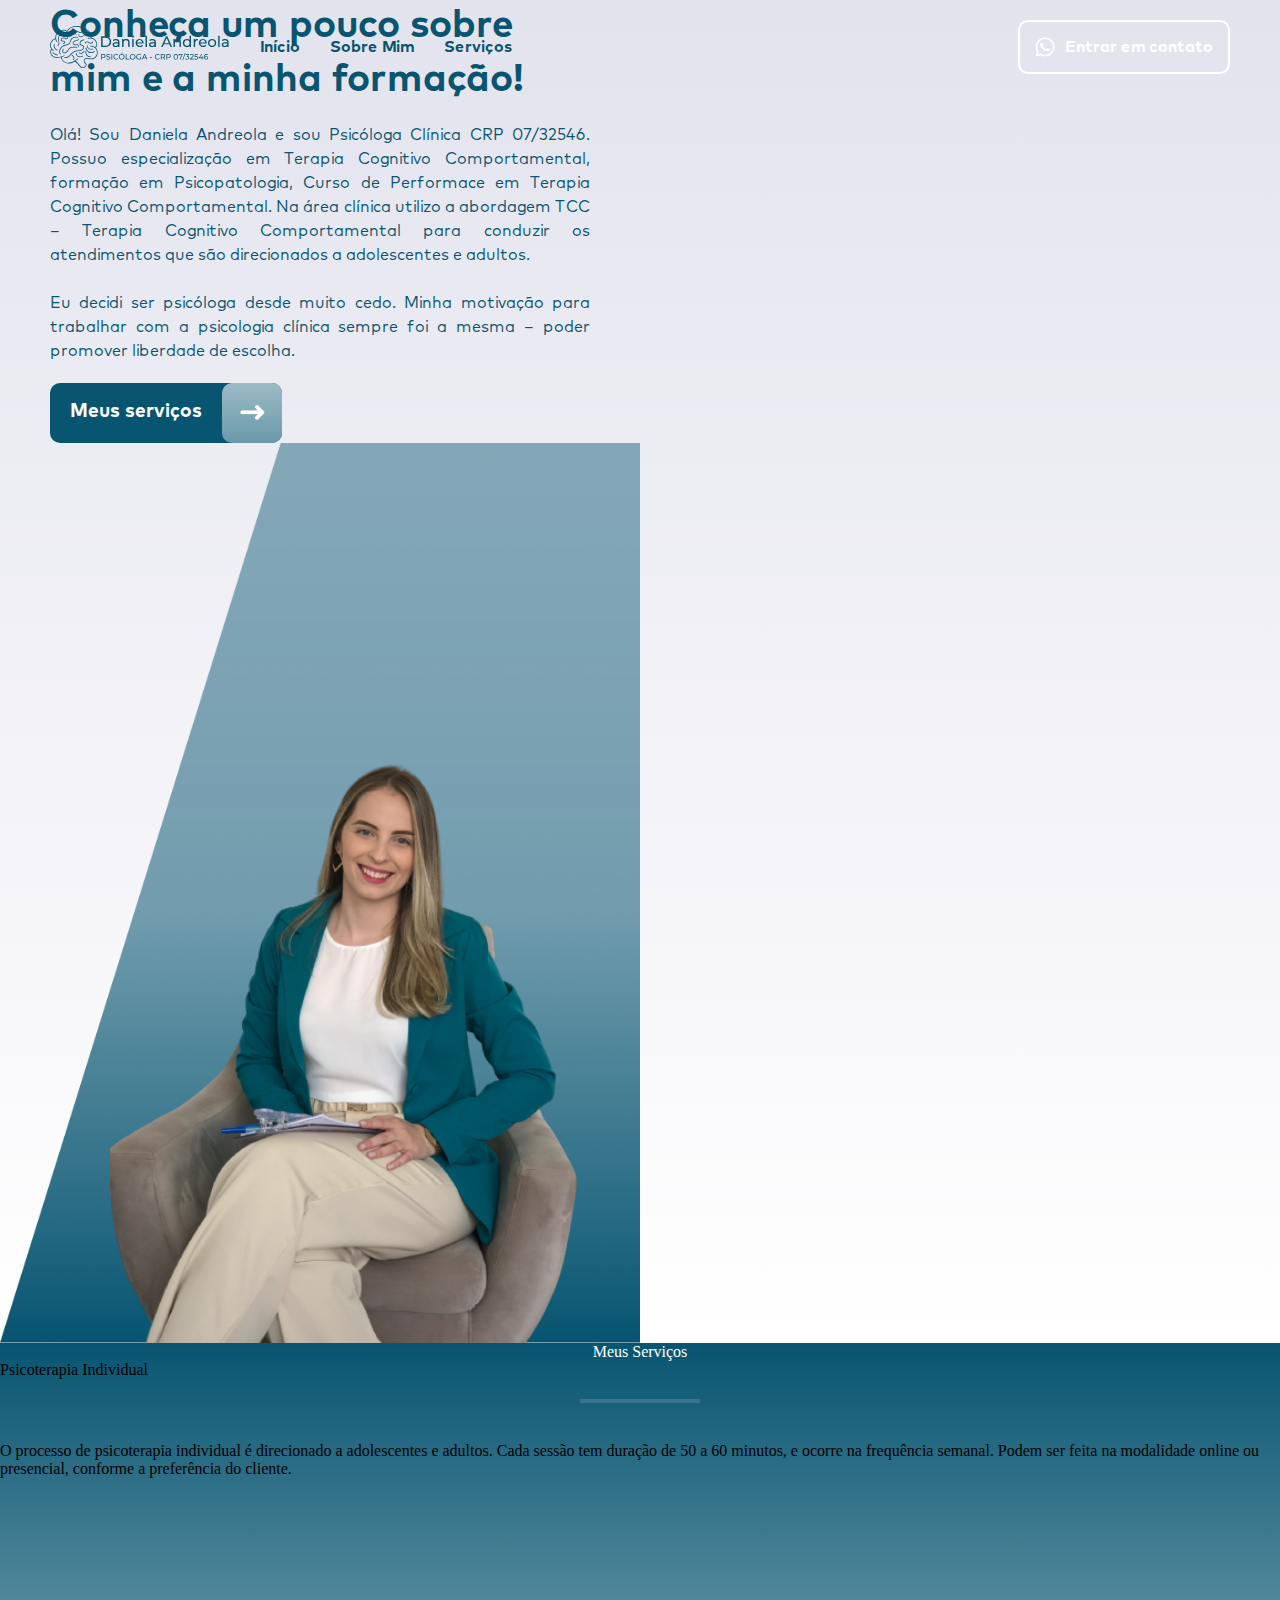
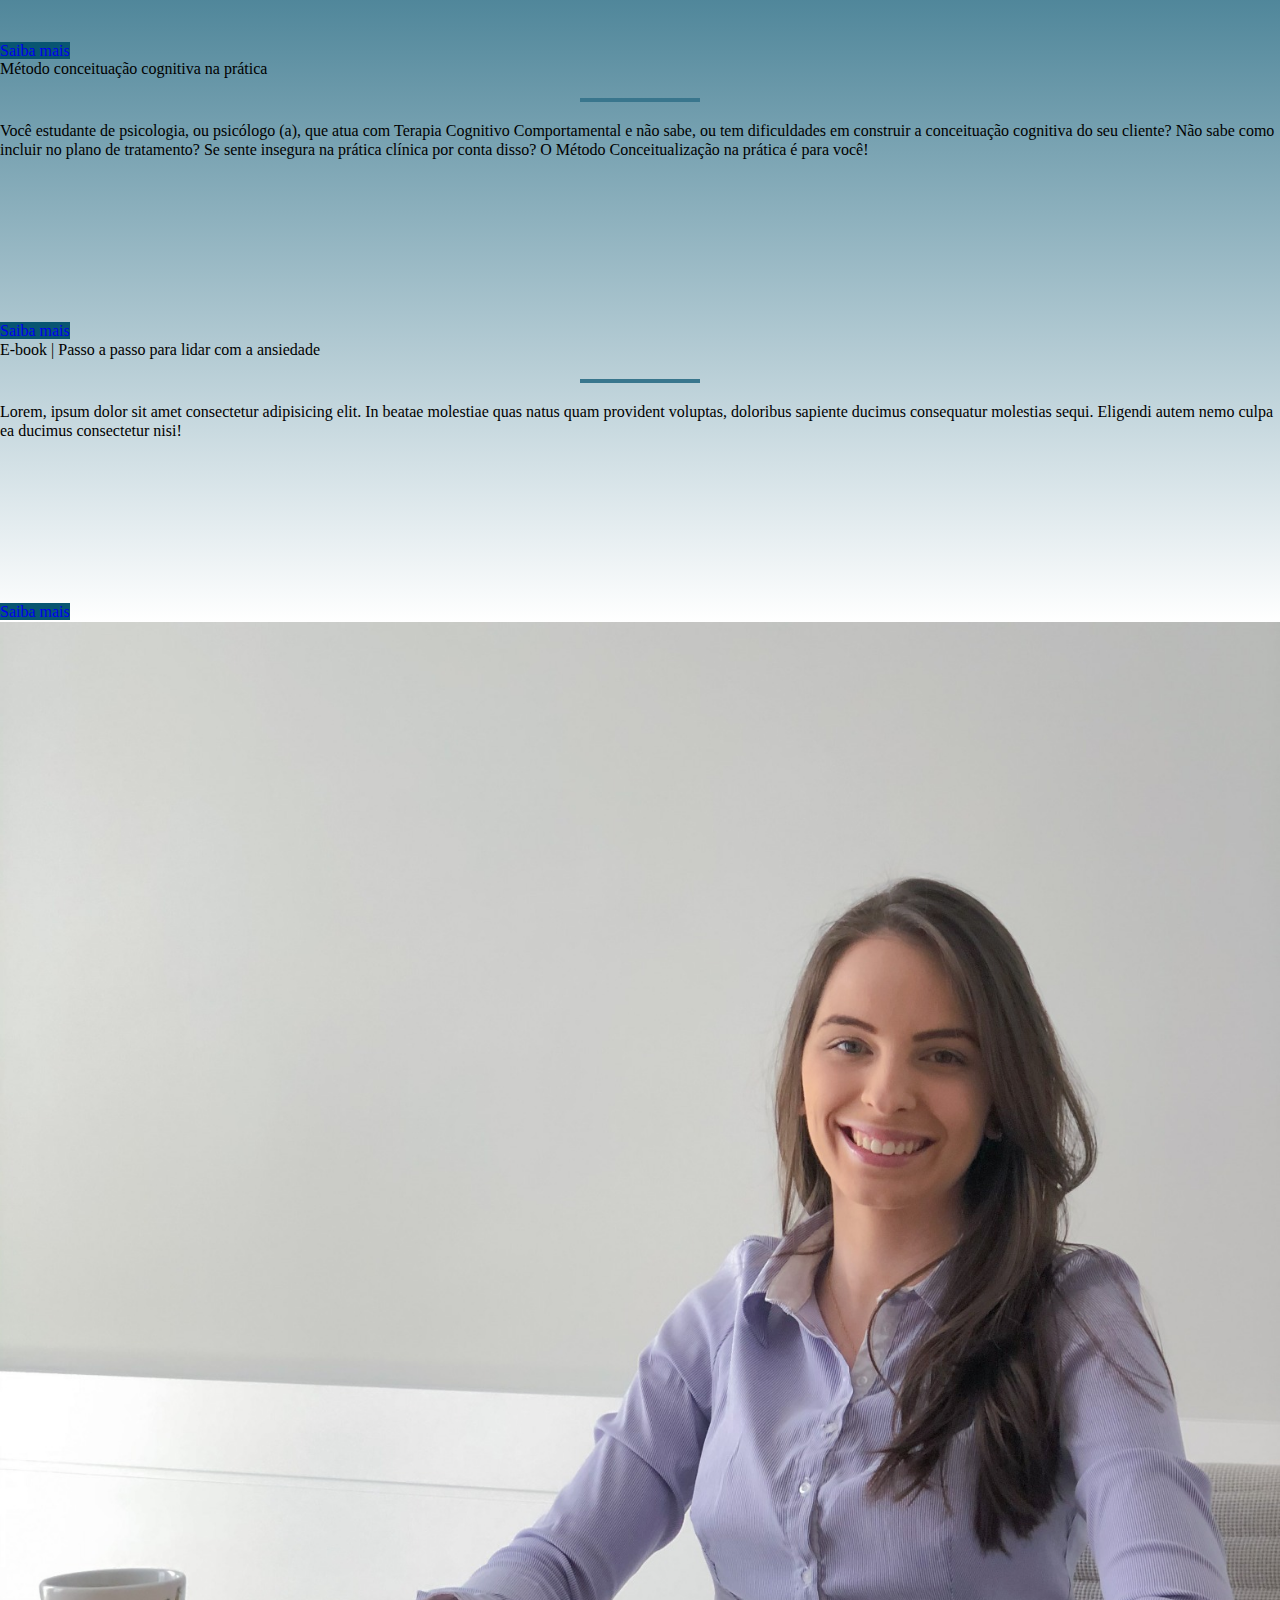
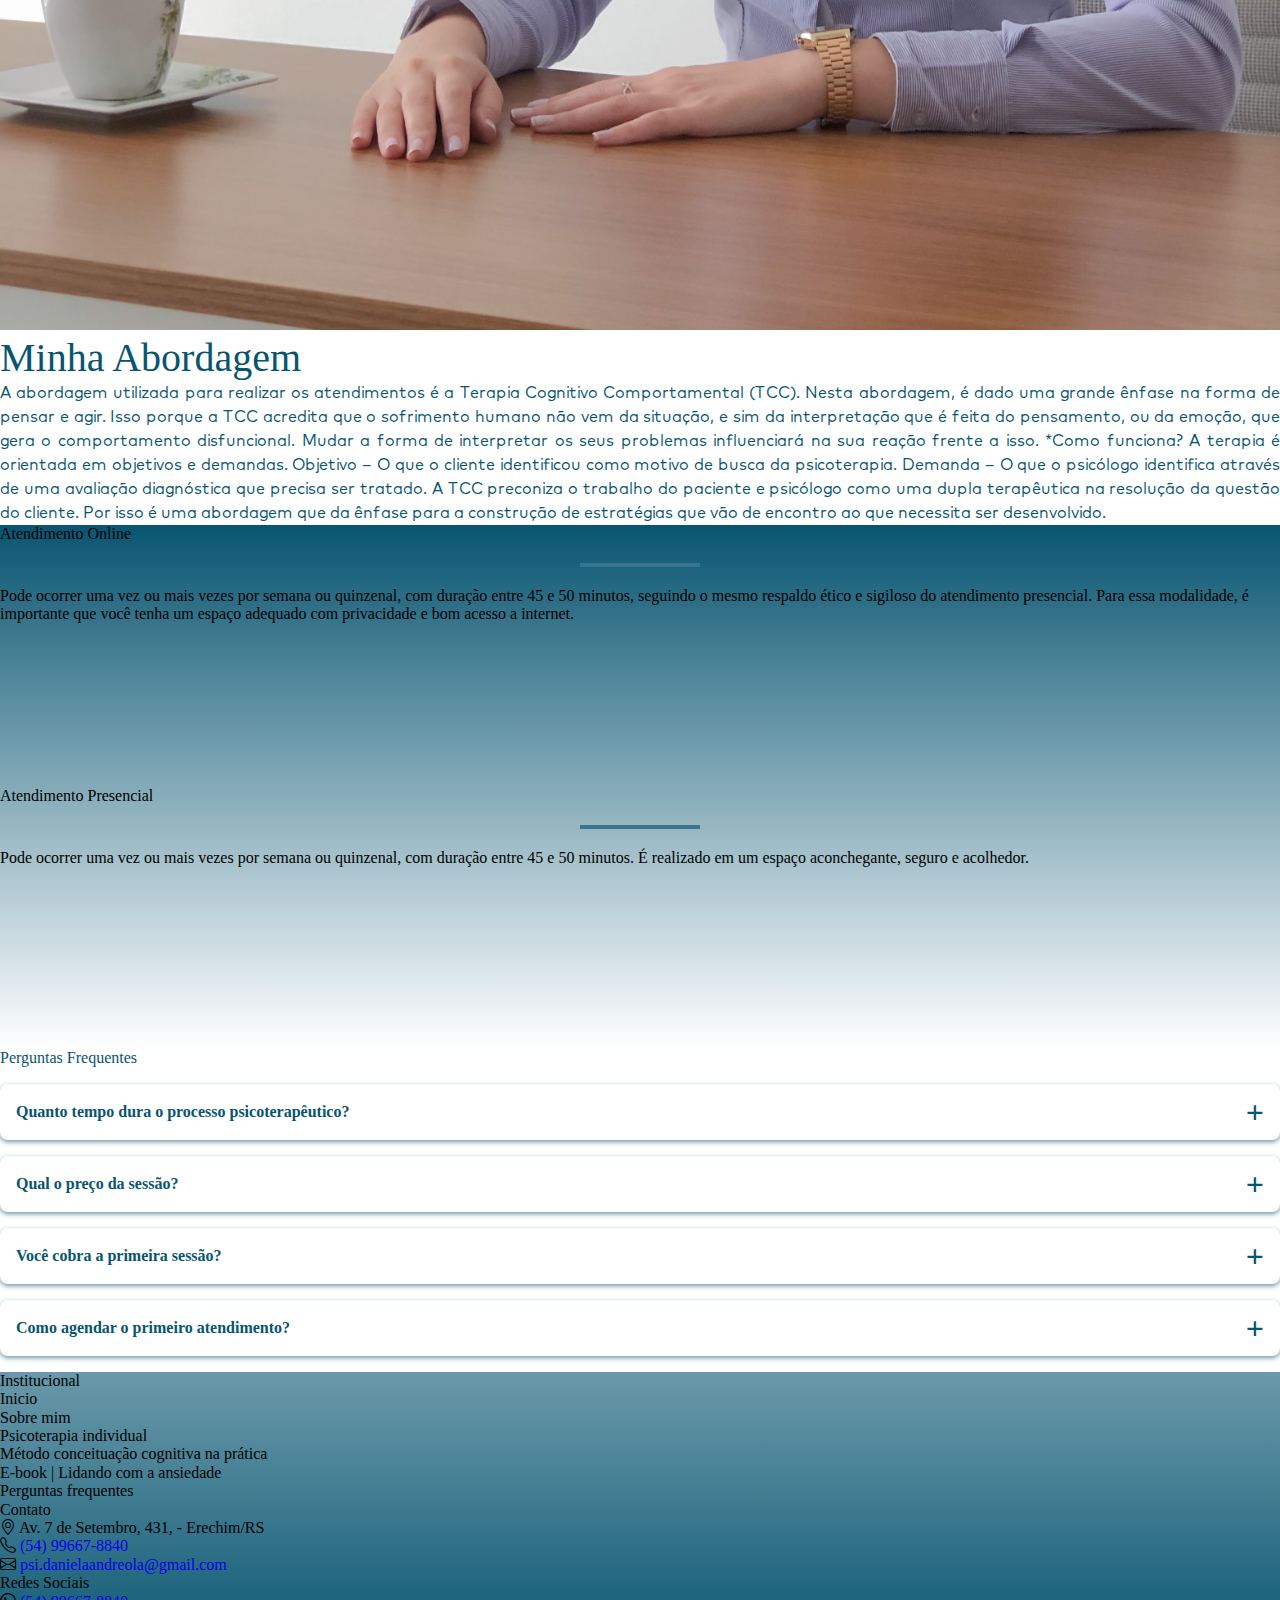
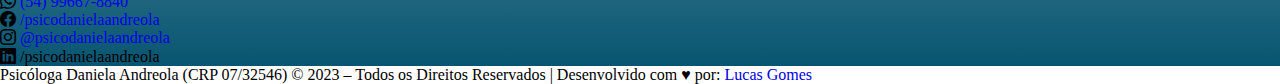
==== commit 41c6629e: "refactor: correções" ====
--- a/index.html
+++ b/index.html
@@ -220,19 +220,24 @@
               <p>
                 A abordagem utilizada para realizar os atendimentos é a Terapia
                 Cognitivo Comportamental (TCC). Nesta abordagem, é dado uma
-                grande ênfase na forma de pensar e agir, isso porque a TCC
+                grande ênfase na forma de pensar e agir. Isso porque a TCC
                 acredita que o sofrimento humano não vem da situação, e sim da
                 interpretação que é feita do pensamento, ou da emoção, que gera
                 o comportamento disfuncional. Mudar a forma de interpretar os
-                seus problemas influenciará na sua reação frente a isso. Como
-                funciona? A terapia orientada em objetivos e demandas. Objetivo
-                – O que o cliente identificou como motivo de busca da
-                psicoterapia. Demanda – O que o psicólogo identifica através de
-                uma avaliação diagnóstica que precisa ser tratado. A TCC
-                preconiza o trabalho do paciente e psicólogo como uma dupla
-                terapêutica na resolução da questão do cliente. Por isso é uma
-                abordagem que da ênfase para a construção de estratégias que vão
-                de encontro ao que necessita ser desenvolvido.
+                seus problemas influenciará na sua reação frente a isso. *Como
+                funciona? A terapia é orientada em objetivos e demandas.
+                <strong
+                  >Objetivo – O que o cliente identificou como motivo de busca
+                  da psicoterapia.</strong
+                >
+                <strong
+                  >Demanda – O que o psicólogo identifica através de uma
+                  avaliação diagnóstica que precisa ser tratado.</strong
+                >
+                A TCC preconiza o trabalho do paciente e psicólogo como uma
+                dupla terapêutica na resolução da questão do cliente. Por isso é
+                uma abordagem que da ênfase para a construção de estratégias que
+                vão de encontro ao que necessita ser desenvolvido.
               </p>
             </div>
           </div>
@@ -285,7 +290,7 @@
                 duração de 50 a 60 minutos. O tempo de duração do tratamento vai
                 depender do objetivo do paciente (motivo que o levou buscar a
                 terapia), e da demanda ( o que esta por trás da queixa
-                -(diagnóstico, funcionamento, ou até mesmo algo mais pontual).
+                (diagnóstico, funcionamento, ou até mesmo algo mais pontual).
                 Essas informações contribuirão para o plano de tratamento
                 individualizado, que será feito em etapas.
               </div>
